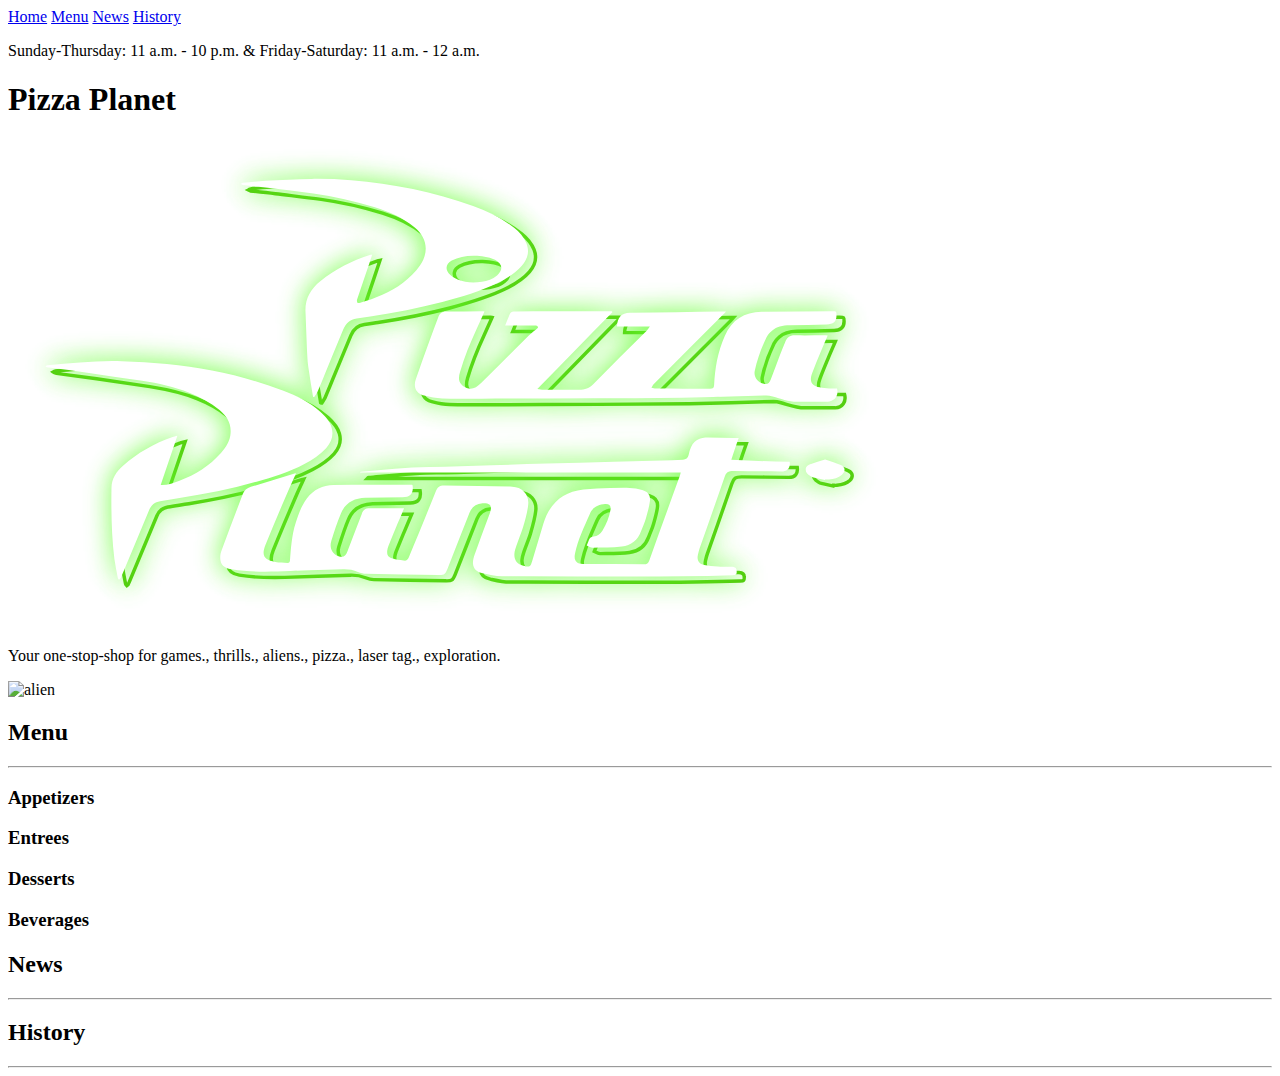
==== index.html @ d745a833 "modify home section's content" ====
<!doctype html>
<html lang="en">
<head>
<meta charset="utf-8">
<meta name="description" content="Pizza Planet is a restaurant featured in the Disney Pixar animated film Toy Story.">
<meta name="keywords" content="Pizza Planet">
<meta name="author" content="Gerrett Rice">
<meta http-equiv="x-ua-compatible" content="ie=edge">
<meta name="viewport" content="width=device-width, initial-scale=1">

<title>Pizza Planet</title>

<!-- Style Sheets -->

<link rel="stylesheet" href="css/simpletextrotator.css"> <!-- For Text Rotator jQuery Plugin -->

<link rel="stylesheet" href="css/vendor/normalize.min.css">
<link rel="stylesheet" href="css/main.css">

<!-- Fonts -->

<link href="https://fonts.googleapis.com/css?family=Orbitron:500,700,900%7Cfamily=Raleway" rel="stylesheet">

</head>
<body>

<!-- Header -->

    <header class="subMenu" >

        <div class="inner">
            <a href="#sTop" class="subNavBtn">Home</a>
            <a href="#menu" class="subNavBtn">Menu</a>
            <a href="#news" class="subNavBtn">News</a>
            <a href="#history" class="subNavBtn">History</a>
        </div>

        <div class="contact_bar">
                <p>Sunday-Thursday: 11 a.m. - 10 p.m. &amp; Friday-Saturday: 11 a.m. - 12 a.m.</p>
        </div>

    </header>

<!-- Home -->

    <div id="landing" class="sTop section">
        <div class="inner">
            <h1 class="hidden">Pizza Planet</h1>
            <div class="title" content="Pizza Planet">
                <svg version="1.1"
                     xmlns="http://www.w3.org/2000/svg" xmlns:xlink="http://www.w3.org/1999/xlink"
                     x="0px" y="0px" width="70%" viewbox="0 0 514 283" style="enable-background:new 0 0 514 283;"
                     xml:space="preserve">
                    <style type="text/css">
                        .st0{fill:none;stroke:#53CC0D;stroke-width:2;stroke-miterlimit:10;}
                        .st1{fill:#FFFFFF;}
                    </style>
                    <defs>
                    </defs>
                    <g>
                        <image style="overflow:visible;opacity:0.75;" width="512" height="280" xlink:href="[data-uri]" transform="matrix(1 0 0 1 2 3)">
                    </image>
                    <g>
                        <g>
                            <path class="st0" d="M424.6,189.1c0.8-2.2,1.4-4.3,2.1-6.3c0.7-2,1.4-4,2.2-6.3c-1,0-1.7,0-2.5,0c-5-0.1-10.1-0.3-15.1-0.3
                                c-4.9,0-9.1,1.3-10.9,7.8c-0.2,0.8-0.4,1.6-0.6,2.4c-0.4,1.8-1.6,2.6-3.3,2.7c-2.1,0.1-4.2,0.3-6.3,0.3
                                c-11.3,0.3-22.7,0.6-34,0.9c-13,0.4-26.1,0.7-39.1,1.1c-10.7,0.3-21.3,0.6-32,0.9c-12,0.4-24,0.9-36,1
                                c-13.3,0.1-26.6,1.6-39.8,2.8c-0.1,0-0.2,0.2-0.5,0.5c62.2,0,124.2,0,186.4,0c-0.2,0.8-0.3,1.4-0.5,1.9
                                c-5.9,16.3-11.9,32.7-17.7,49c-0.7,2-1.6,2.5-3.6,2.4c-11.7-0.1-23.3-0.2-35-0.2c-4,0-5.4-2.2-4.6-6.1c1.7-8.1,5.3-15.5,8.6-23
                                c1.7-4,4.9-5.4,8.8-5.7c2.5-0.2,3.7,1,3.2,3.5c-0.8,4.3-2.4,8.3-4.7,12c-1.2,1.9-2.9,3.2-5.1,3.4c-1.7,0.2-2.4,1-2.9,2.4
                                c-0.3,0.9-0.7,1.7-1.1,2.8c1.2,0.5,2.4,1.3,3.5,1.3c5.6-0.1,11.3,0,16.9-0.7c5.4-0.6,9.3-3.7,11.2-9c0.9-2.5,2.1-4.9,2.8-7.5
                                c0.9-3.2,1.9-6.5,2.3-9.8c0.4-3.6-1-5.6-4.5-6.6c-2.4-0.7-4.9-1.2-7.3-1.2c-6.3-0.1-12.7,0.1-19,0.3c-2.6,0.1-5.2,0.3-7.8,0.6
                                c-12.3,1.4-19.8,8.3-23.3,20c-2.1,7.1-4.2,14.2-6.4,21.3c-1.1,3.8-1.4,4-5.3,3c-3.5-0.8-5.4-3.3-5.1-6.9c0.1-1.5,0.6-3,1.1-4.5
                                c1.2-3.6,2.7-7,3.8-10.6c1.3-4.4,2.6-8.8,3.1-13.4c0.7-5.9-3.4-10.3-9.2-10.5c-13-0.3-26-0.5-39-0.7c-3.4-0.1-4.4,0.7-5.7,3.9
                                c-3.3,8.2-6.6,16.3-9.9,24.5c-1.8,4.5-3.8,9-5.6,13.5c-0.6,1.5-1.6,2-3.1,1.7c-2.1-0.4-4.3-0.6-6.3-1.2c-2.6-0.7-3.3-1.8-3.1-4.5
                                c0.1-0.9,0.4-1.8,0.7-2.7c1.4-3.5,2.8-6.9,4.2-10.3c1.6-3.8,3.2-7.5,4.9-11.6c-0.9,0-1.5,0-2.1,0c-5.8,0-11.7,0-17.5,0
                                c-3,0-4,0.6-5.1,3.5c-2.8,7.2-5.6,14.5-8.3,21.7c-1.1,2.9-2.6,3.5-5.5,2.4c-3.3-1.3-5-4.7-3.8-8.7c1.7-5.4,3.4-10.8,5.6-15.9
                                c2.5-6.1,7.6-8.9,14.1-9.1c7.3-0.2,14.6-0.3,21.8-0.4c4.5-0.1,6.5-2.5,5.7-7.1c-0.4,0-0.7-0.1-1.1-0.1c-14.9,0-29.9-0.1-44.8,0.1
                                c-6.3,0.1-11.6,2.7-15.5,7.8c-3.2,4.3-4.9,9.3-6.5,14.3c-2.3,7.1-2.7,14.5-3.3,21.8c-0.1,1.1-0.5,1.5-1.5,1.4
                                c-2.3-0.2-4.7-0.1-7-0.5c-6.6-1.2-8.2-3.7-5.7-10c4.4-11.1,9.2-22.1,13.9-33.1c1.2-2.8,2.5-5.5,3.9-8.5c-0.5,0.1-0.7,0.2-0.9,0.2
                                c-8.5,2.6-16.9,5.1-25.4,7.7c-2.3,0.7-4,2.2-4.8,4.5c-4.1,10.7-8.2,21.5-12.2,32.3c-0.7,1.8-1,3.9-0.7,5.8
                                c0.5,3.6,3.6,4.8,6.6,5.3c8.7,1.5,17.6,1.5,26.4,1.3c12.7-0.4,25.4-0.9,38.1-1.3c3-0.1,5.9,0.3,8.8,1.5c1.5,0.6,3.2,1.1,4.8,1.1
                                c13.9,0.3,27.9,0.5,41.8,0.7c3.7,0.1,4.1-0.3,5.5-3.8c4.2-10.8,8.5-21.5,12.7-32.3c1.4-3.5,3.7-5.3,7.5-5.6
                                c4.6-0.3,5.8,1.3,4.4,5.6c-0.1,0.2-0.1,0.3-0.2,0.5c-2.9,7.8-5.8,15.5-8.6,23.4c-0.6,1.7-1.2,3.7-1.1,5.5
                                c0.2,3.4,2.7,5.1,5.7,5.7c3.6,0.8,7.3,1.7,11,1.7c44.7-0.2,89.4,0.9,134.2-0.6c2.1-0.1,2.4-0.3,2.3-2.4c0-1.7-0.8-2.4-3-2.5
                                c-2.7-0.1-5.3,0.1-8-0.1c-2.6-0.2-5.3-0.4-7.9-0.9c-3.2-0.7-4.3-2.9-3.6-6c0.3-1.2,0.6-2.5,1-3.7c4.8-13.6,9.6-27.3,14.3-40.9
                                c1.2-3.4,2-4,5.6-4c9.2,0.1,18.3,0.2,27.5,0.3c3.6,0,5.4-2.1,4.9-5.7C447.1,190.3,435.9,189.7,424.6,189.1z"/>
                            <path class="st0" d="M486,147.8c-1.5,0-3.1,0.1-4.6,0c-1.8-0.1-3.7-0.2-5.4-0.6c-4.9-1.1-6.2-3.5-4.4-8.3
                                c1.5-4.1,3.2-8.1,4.9-12.2c1.3-3.2,2.7-6.3,4.1-9.6c-0.9,0-1.5-0.1-2.2-0.1c-5.6,0-11.1,0.2-16.7,0c-3.1-0.1-4.8,1.4-5.9,4.1
                                c-1,2.5-2,4.9-3,7.4c-1.8,4.7-3.5,9.4-5.3,14.1c-0.9,2.3-1.8,2.9-4,2.5c-3.5-0.6-6-3.9-5.3-7.4c1.4-6.8,3.8-13.3,6.8-19.5
                                c0.7-1.4,1.8-2.6,2.9-3.6c2.9-2.8,6.6-3.5,10.5-3.5c7.2-0.1,14.3-0.2,21.5-0.4c4-0.1,5.8-1.7,5.8-5.2c0-2.5,0-2.5-2.6-2.5
                                c-13.7,0.1-27.3,0.1-41,0.3c-10,0.2-17.2,4.7-21.3,14c-4.1,9.1-5.7,18.7-6.2,28.5c-0.1,1.6-0.6,2.2-2.3,2.2
                                c-10.5-0.1-21,0-31.5-0.1c-0.9,0-1.7-0.4-2.6-0.5c0.5-0.7,0.8-1.6,1.4-2.2c13.5-13.5,27-26.9,40.4-40.4c0.4-0.4,0.8-0.9,1.5-1.7
                                c-1.1,0-1.8,0-2.4,0c-8.9,0.1-17.8,0.2-26.7,0.4c-8.9,0.1-17.9,0.2-26.8,0.4c-4.8,0.1-7.2,2.8-7.4,8c6.2,0,12.4,0,19.1,0
                                c-0.8,1.1-1.3,1.9-2,2.6c-10.3,10.2-20.6,20.4-30.8,30.7c-2.4,2.4-5,3.4-8.3,3.4c-6.9,0-13.8,0-20.7,0c-1.1,0-2.2-0.3-3.6-0.5
                                c14.7-15,29.1-29.8,43.6-44.6c-0.1-0.2-0.2-0.3-0.3-0.5c-0.5,0-1.1,0-1.6,0c-11.2,0-22.4,0-33.7,0c-6.9,0-13.9,0.1-20.8,0.1
                                c-1.3,0-2.5,0.1-3.1,1.4c-1,2.2-1.8,4.4-2.8,6.8c0.9,0,1.5,0,2.1,0c5.1,0,10.1,0,15.2,0c1,0,1.8,0.2,1.8,1.2
                                c-1.8,1.6-3.6,2.9-5.2,4.5c-9.2,9.1-18.4,18.3-27.7,27.5c-1.1,1-2.2,2.1-3.5,2.8c-3.7,2-9.1-0.8-9.5-4.8
                                c-0.1-1.4,0.2-2.9,0.6-4.2c2.5-8.7,5.9-17,9.7-25.2c1.5-3.3,3-6.6,4.5-10c-0.5-0.1-0.7-0.1-0.9-0.1c-7.1,0.1-14.2,0.2-21.3,0.2
                                c-2.5,0-3.9,1.2-4.7,3.4c-1.5,4-3,8-4.5,12c-2.9,8-5.8,15.9-8.5,23.9c-1.6,4.8,0.2,8.3,4.9,9.5c3.4,0.9,6.8,1.6,10.3,1.7
                                c7.7,0.3,15.3,0.1,23,0.1c21-0.1,42-0.1,63-0.2c17.8-0.1,35.6-0.1,53.3-0.4c16.4-0.3,32.7-0.9,49.1-1.3c1.2,0,2.5,0.2,3.7,0.6
                                c4.6,1.2,9.1,3.1,14.1,3.1c5.9-0.1,11.9,0,17.8,0C484.8,155.2,487.1,152.1,486,147.8z"/>
                            <path class="st0" d="M176.7,191.6c4.7-2.5,9.1-5.3,12.7-9.3c3-3.4,4.4-7.3,3.1-11.8c-1.1-3.8-3.7-6.6-6.6-9.2
                                c-6.3-5.6-13.6-9.3-21.4-12.2c-21.8-8.3-44.4-13.5-67.7-15.6c-8.7-0.8-17.4-1.3-26.1-1.6c-14.5-0.5-28.9,1.1-43.3,2.3
                                c-0.4,0-0.8,0.4-1.2,0.6c0.7,0.6,1.3,0.7,1.9,0.8c7.8,1,15.6,2,23.4,3.1c10.3,1.5,20.6,3,30.9,4.6c9.4,1.5,18.6,3.4,27.4,7
                                c6.3,2.5,12.3,5.6,17.6,10c4.1,3.5,6.8,7.7,6.4,13.3c-0.3,4.6-2.6,8.3-5.6,11.6c-6.6,7.4-14.8,12.7-24.1,16.1
                                c-3.4,1.3-6.9,2.7-10.9,2.5c3.2-9.5,6.4-18.8,9.7-28.6c-1.2,0.3-2,0.5-2.8,0.8c-10.6,3.7-20.3,9.2-28.8,16.6
                                c-3.8,3.3-6.6,7.5-6.7,12.8c-0.2,13.8,0,27.6,1.7,41.4c0.5,3.7,1.3,7.4,2,11.1c0.1,0.4,0.4,0.7,0.7,1c0.3-0.3,0.6-0.5,0.9-0.9
                                c0.2-0.3,0.3-0.6,0.4-0.9c5.4-12.9,10.8-25.8,16.2-38.8c1.2-2.9,3.3-4.6,6.4-5.1c4.1-0.6,8.1-1.3,12.1-1.9
                                c14.8-2.3,29.5-5.3,43.9-9.4C158.3,199.2,167.8,196.3,176.7,191.6z"/>
                            <path class="st0" d="M155.4,31.2c8.8,1.1,17.7,2.1,26.5,3.3c12.1,1.7,24,4.4,35.7,8c8.3,2.6,16.2,6,23,11.6
                                c7.4,6.1,8.6,14.2,3.3,22.1c-2.7,4.1-6.3,7.3-10.1,10.3c-7.4,5.6-15.9,8.9-24.7,11.5c-0.5,0.1-1.5,0.2-1.6,0
                                c-0.3-0.5-0.4-1.3-0.2-1.9c1.7-5.2,3.5-10.3,5.2-15.4c1.2-3.5,2.4-7.1,3.6-10.8c-0.5,0.1-0.7,0.1-1,0.2
                                c-10.7,3.4-20.5,8.4-29.3,15.4c-5.6,4.5-8.9,10.2-8.6,17.7c0.3,6.9,0.5,13.8,0.8,20.6c0.2,3.8,0.3,7.6,0.8,11.3
                                c0.8,5.9,1.9,11.7,2.8,17.5c0.2,0.1,0.4,0.2,0.7,0.2c0.6-1,1.4-2,1.9-3.1c1.5-3.5,3-7,4.4-10.6c3.5-8.5,7.1-17.1,10.6-25.6
                                c1.5-3.6,3.9-5.8,7.8-6.3c2.6-0.3,5.2-0.8,7.9-1.2c14.1-2.1,28-4.8,41.8-8.4c11.1-3,22.2-6.1,32.6-11.3c5-2.5,9.9-5.4,13.6-9.7
                                c3.3-3.8,4.6-8,2.7-12.9c-1.5-3.8-4.1-6.7-7.2-9.2c-7.2-5.7-15.3-9.7-23.8-12.7c-22.9-8.2-46.6-12.9-70.8-14.9
                                c-7.6-0.6-15.3-0.9-23-0.8c-9,0.1-18,0.6-26.9,1.1c-4.4,0.2-8.7,0.8-13.1,1.2c-0.4,0-0.7,0.4-1.1,0.6c0.4,0.2,0.7,0.5,1.1,0.6
                                C145.7,30.1,150.5,30.6,155.4,31.2z M262.2,73.4c4-2.1,8.2-2.9,13.4-2.8c3.5,0.2,7.7,0.4,11.7,2.4c4.4,2.2,4.9,5.8,1.2,9.1
                                c-2.5,2.2-5.6,3.1-8.8,3.6c-4.8,0.8-9.5,0.6-14.1-1.3c-1.9-0.8-3.8-2-5.1-3.5C258.3,78.2,259.1,75.1,262.2,73.4z"/>
                            <path class="st0" d="M488.3,192.2c-2.8-1.2-5.7-2.1-8.6-3.1c-0.3-0.1-0.7-0.1-1,0c-2.6,0.8-5.2,1.6-7.7,2.5
                                c-1.5,0.5-3,1.3-3.1,3.1c-0.1,1.8,1.2,3,2.7,3.9c0.6,0.4,1.3,0.8,1.9,0.9c2.2,0.5,4.4,0.9,6.6,1.4c0-0.1,0-0.2,0.1-0.3
                                c0.8,0,1.6,0.1,2.3,0c2.7-0.3,5.4-0.9,7.5-2.8C491.1,195.8,490.9,193.4,488.3,192.2z"/>
                        </g>
                    </g>
                </g>
                <g>

                        <image style="overflow:visible;opacity:0.75;" width="509" height="278" xlink:href="[data-uri]">
                    </image>
                    <g>
                        <g>
                            <path class="st1" d="M420.2,185.7c0.8-2.2,1.4-4.3,2.1-6.3c0.7-2,1.4-4,2.2-6.3c-1,0-1.7,0-2.5,0c-5-0.1-10.1-0.3-15.1-0.3
                                c-4.9,0-9.1,1.3-10.9,7.8c-0.2,0.8-0.4,1.6-0.6,2.4c-0.4,1.8-1.6,2.6-3.3,2.7c-2.1,0.1-4.2,0.3-6.3,0.3
                                c-11.3,0.3-22.7,0.6-34,0.9c-13,0.4-26.1,0.7-39.1,1.1c-10.7,0.3-21.3,0.6-32,0.9c-12,0.4-24,0.9-36,1
                                c-13.3,0.1-26.6,1.6-39.8,2.8c-0.1,0-0.2,0.2-0.5,0.5c62.2,0,124.2,0,186.4,0c-0.2,0.8-0.3,1.4-0.5,1.9
                                c-5.9,16.3-11.9,32.7-17.7,49c-0.7,2-1.6,2.5-3.6,2.4c-11.7-0.1-23.3-0.2-35-0.2c-4,0-5.4-2.2-4.6-6.1c1.7-8.1,5.3-15.5,8.6-23
                                c1.7-4,4.9-5.4,8.8-5.7c2.5-0.2,3.7,1,3.2,3.5c-0.8,4.3-2.4,8.3-4.7,12c-1.2,1.9-2.9,3.2-5.1,3.4c-1.7,0.2-2.4,1-2.9,2.4
                                c-0.3,0.9-0.7,1.7-1.1,2.8c1.2,0.5,2.4,1.3,3.5,1.3c5.6-0.1,11.3,0,16.9-0.7c5.4-0.6,9.3-3.7,11.2-9c0.9-2.5,2.1-4.9,2.8-7.5
                                c0.9-3.2,1.9-6.5,2.3-9.8c0.4-3.6-1-5.6-4.5-6.6c-2.4-0.7-4.9-1.2-7.3-1.2c-6.3-0.1-12.7,0.1-19,0.3c-2.6,0.1-5.2,0.3-7.8,0.6
                                c-12.3,1.4-19.8,8.3-23.3,20c-2.1,7.1-4.2,14.2-6.4,21.3c-1.1,3.8-1.4,4-5.3,3c-3.5-0.8-5.4-3.3-5.1-6.9c0.1-1.5,0.6-3,1.1-4.5
                                c1.2-3.6,2.7-7,3.8-10.6c1.3-4.4,2.6-8.8,3.1-13.4c0.7-5.9-3.4-10.3-9.2-10.5c-13-0.3-26-0.5-39-0.7c-3.4-0.1-4.4,0.7-5.7,3.9
                                c-3.3,8.2-6.6,16.3-9.9,24.5c-1.8,4.5-3.8,9-5.6,13.5c-0.6,1.5-1.6,2-3.1,1.7c-2.1-0.4-4.3-0.6-6.3-1.2c-2.6-0.7-3.3-1.8-3.1-4.5
                                c0.1-0.9,0.4-1.8,0.7-2.7c1.4-3.5,2.8-6.9,4.2-10.3c1.6-3.8,3.2-7.5,4.9-11.6c-0.9,0-1.5,0-2.1,0c-5.8,0-11.7,0-17.5,0
                                c-3,0-4,0.6-5.1,3.5c-2.8,7.2-5.6,14.5-8.3,21.7c-1.1,2.9-2.6,3.5-5.5,2.4c-3.3-1.3-5-4.7-3.8-8.7c1.7-5.4,3.4-10.8,5.6-15.9
                                c2.5-6.1,7.6-8.9,14.1-9.1c7.3-0.2,14.6-0.3,21.8-0.4c4.5-0.1,6.5-2.5,5.7-7.1c-0.4,0-0.7-0.1-1.1-0.1c-14.9,0-29.9-0.1-44.8,0.1
                                c-6.3,0.1-11.6,2.7-15.5,7.8c-3.2,4.3-4.9,9.3-6.5,14.3c-2.3,7.1-2.7,14.5-3.3,21.8c-0.1,1.1-0.5,1.5-1.5,1.4
                                c-2.3-0.2-4.7-0.1-7-0.5c-6.6-1.2-8.2-3.7-5.7-10c4.4-11.1,9.2-22.1,13.9-33.1c1.2-2.8,2.5-5.5,3.9-8.5c-0.5,0.1-0.7,0.2-0.9,0.2
                                c-8.5,2.6-16.9,5.1-25.4,7.7c-2.3,0.7-4,2.2-4.8,4.5c-4.1,10.7-8.2,21.5-12.2,32.3c-0.7,1.8-1,3.9-0.7,5.8
                                c0.5,3.6,3.6,4.8,6.6,5.3c8.7,1.5,17.6,1.5,26.4,1.3c12.7-0.4,25.4-0.9,38.1-1.3c3-0.1,5.9,0.3,8.8,1.5c1.5,0.6,3.2,1.1,4.8,1.1
                                c13.9,0.3,27.9,0.5,41.8,0.7c3.7,0.1,4.1-0.3,5.5-3.8c4.2-10.8,8.5-21.5,12.7-32.3c1.4-3.5,3.7-5.3,7.5-5.6
                                c4.6-0.3,5.8,1.3,4.4,5.6c-0.1,0.2-0.1,0.3-0.2,0.5c-2.9,7.8-5.8,15.5-8.6,23.4c-0.6,1.7-1.2,3.7-1.1,5.5
                                c0.2,3.4,2.7,5.1,5.7,5.7c3.6,0.8,7.3,1.7,11,1.7c44.7-0.2,89.4,0.9,134.2-0.6c2.1-0.1,2.4-0.3,2.3-2.4c0-1.7-0.8-2.4-3-2.5
                                c-2.7-0.1-5.3,0.1-8-0.1c-2.6-0.2-5.3-0.4-7.9-0.9c-3.2-0.7-4.3-2.9-3.6-6c0.3-1.2,0.6-2.5,1-3.7c4.8-13.6,9.6-27.3,14.3-40.9
                                c1.2-3.4,2-4,5.6-4c9.2,0.1,18.3,0.2,27.5,0.3c3.6,0,5.4-2.1,4.9-5.7C442.6,186.8,431.5,186.3,420.2,185.7z"/>
                            <path class="st1" d="M481.6,144.3c-1.5,0-3.1,0.1-4.6,0c-1.8-0.1-3.7-0.2-5.4-0.6c-4.9-1.1-6.2-3.5-4.4-8.3
                                c1.5-4.1,3.2-8.1,4.9-12.2c1.3-3.2,2.7-6.3,4.1-9.6c-0.9,0-1.5-0.1-2.2-0.1c-5.6,0-11.1,0.2-16.7,0c-3.1-0.1-4.8,1.4-5.9,4.1
                                c-1,2.5-2,4.9-3,7.4c-1.8,4.7-3.5,9.4-5.3,14.1c-0.9,2.3-1.8,2.9-4,2.5c-3.5-0.6-6-3.9-5.3-7.4c1.4-6.8,3.8-13.3,6.8-19.5
                                c0.7-1.4,1.8-2.6,2.9-3.6c2.9-2.8,6.6-3.5,10.5-3.5c7.2-0.1,14.3-0.2,21.5-0.4c4-0.1,5.8-1.7,5.8-5.2c0-2.5,0-2.5-2.6-2.5
                                c-13.7,0.1-27.3,0.1-41,0.3c-10,0.2-17.2,4.7-21.3,14c-4.1,9.1-5.7,18.7-6.2,28.5c-0.1,1.6-0.6,2.2-2.3,2.2
                                c-10.5-0.1-21,0-31.5-0.1c-0.9,0-1.7-0.4-2.6-0.5c0.5-0.7,0.8-1.6,1.4-2.2c13.5-13.5,27-26.9,40.4-40.4c0.4-0.4,0.8-0.9,1.5-1.7
                                c-1.1,0-1.8,0-2.4,0c-8.9,0.1-17.8,0.2-26.7,0.4c-8.9,0.1-17.9,0.2-26.8,0.4c-4.8,0.1-7.2,2.8-7.4,8c6.2,0,12.4,0,19.1,0
                                c-0.8,1.1-1.3,1.9-2,2.6c-10.3,10.2-20.6,20.4-30.8,30.7c-2.4,2.4-5,3.4-8.3,3.4c-6.9,0-13.8,0-20.7,0c-1.1,0-2.2-0.3-3.6-0.5
                                c14.7-15,29.1-29.8,43.6-44.6c-0.1-0.2-0.2-0.3-0.3-0.5c-0.5,0-1.1,0-1.6,0c-11.2,0-22.4,0-33.7,0c-6.9,0-13.9,0.1-20.8,0.1
                                c-1.3,0-2.5,0.1-3.1,1.4c-1,2.2-1.8,4.4-2.8,6.8c0.9,0,1.5,0,2.1,0c5.1,0,10.1,0,15.2,0c1,0,1.8,0.2,1.8,1.2
                                c-1.8,1.6-3.6,2.9-5.2,4.5c-9.2,9.1-18.4,18.3-27.7,27.5c-1.1,1-2.2,2.1-3.5,2.8c-3.7,2-9.1-0.8-9.5-4.8
                                c-0.1-1.4,0.2-2.9,0.6-4.2c2.5-8.7,5.9-17,9.7-25.2c1.5-3.3,3-6.6,4.5-10c-0.5-0.1-0.7-0.1-0.9-0.1c-7.1,0.1-14.2,0.2-21.3,0.2
                                c-2.5,0-3.9,1.2-4.7,3.4c-1.5,4-3,8-4.5,12c-2.9,8-5.8,15.9-8.5,23.9c-1.6,4.8,0.2,8.3,4.9,9.5c3.4,0.9,6.8,1.6,10.3,1.7
                                c7.7,0.3,15.3,0.1,23,0.1c21-0.1,42-0.1,63-0.2c17.8-0.1,35.6-0.1,53.3-0.4c16.4-0.3,32.7-0.9,49.1-1.3c1.2,0,2.5,0.2,3.7,0.6
                                c4.6,1.2,9.1,3.1,14.1,3.1c5.9-0.1,11.9,0,17.8,0C480.3,151.8,482.7,148.6,481.6,144.3z"/>
                            <path class="st1" d="M172.2,188.2c4.7-2.5,9.1-5.3,12.7-9.3c3-3.4,4.4-7.3,3.1-11.8c-1.1-3.8-3.7-6.6-6.6-9.2
                                c-6.3-5.6-13.6-9.3-21.4-12.2c-21.8-8.3-44.4-13.5-67.7-15.6c-8.7-0.8-17.4-1.3-26.1-1.6c-14.5-0.5-28.9,1.1-43.3,2.3
                                c-0.4,0-0.8,0.4-1.2,0.6c0.7,0.6,1.3,0.7,1.9,0.8c7.8,1,15.6,2,23.4,3.1c10.3,1.5,20.6,3,30.9,4.6c9.4,1.5,18.6,3.4,27.4,7
                                c6.3,2.5,12.3,5.6,17.6,10c4.1,3.5,6.8,7.7,6.4,13.3c-0.3,4.6-2.6,8.3-5.6,11.6c-6.6,7.4-14.8,12.7-24.1,16.1
                                c-3.4,1.3-6.9,2.7-10.9,2.5c3.2-9.5,6.4-18.8,9.7-28.6c-1.2,0.3-2,0.5-2.8,0.8c-10.6,3.7-20.3,9.2-28.8,16.6
                                c-3.8,3.3-6.6,7.5-6.7,12.8c-0.2,13.8,0,27.6,1.7,41.4c0.5,3.7,1.3,7.4,2,11.1c0.1,0.4,0.4,0.7,0.7,1c0.3-0.3,0.6-0.5,0.9-0.9
                                c0.2-0.3,0.3-0.6,0.4-0.9c5.4-12.9,10.8-25.8,16.2-38.8c1.2-2.9,3.3-4.6,6.4-5.1c4.1-0.6,8.1-1.3,12.1-1.9
                                c14.8-2.3,29.5-5.3,43.9-9.4C153.8,195.8,163.4,192.9,172.2,188.2z"/>
                            <path class="st1" d="M150.9,27.8c8.8,1.1,17.7,2.1,26.5,3.3c12.1,1.7,24,4.4,35.7,8c8.3,2.6,16.2,6,23,11.6
                                c7.4,6.1,8.6,14.2,3.3,22.1c-2.7,4.1-6.3,7.3-10.1,10.3c-7.4,5.6-15.9,8.9-24.7,11.5c-0.5,0.1-1.5,0.2-1.6,0
                                c-0.3-0.5-0.4-1.3-0.2-1.9c1.7-5.2,3.5-10.3,5.2-15.4c1.2-3.5,2.4-7.1,3.6-10.8c-0.5,0.1-0.7,0.1-1,0.2
                                C200,70,190.2,75.1,181.4,82c-5.6,4.5-8.9,10.2-8.6,17.7c0.3,6.9,0.5,13.8,0.8,20.6c0.2,3.8,0.3,7.6,0.8,11.3
                                c0.8,5.9,1.9,11.7,2.8,17.5c0.2,0.1,0.4,0.2,0.7,0.2c0.6-1,1.4-2,1.9-3.1c1.5-3.5,3-7,4.4-10.6c3.5-8.5,7.1-17.1,10.6-25.6
                                c1.5-3.6,3.9-5.8,7.8-6.3c2.6-0.3,5.2-0.8,7.9-1.2c14.1-2.1,28-4.8,41.8-8.4c11.1-3,22.2-6.1,32.6-11.3c5-2.5,9.9-5.4,13.6-9.7
                                c3.3-3.8,4.6-8,2.7-12.9c-1.5-3.8-4.1-6.7-7.2-9.2c-7.2-5.7-15.3-9.7-23.8-12.7c-22.9-8.2-46.6-12.9-70.8-14.9
                                c-7.6-0.6-15.3-0.9-23-0.8c-9,0.1-18,0.6-26.9,1.1c-4.4,0.2-8.7,0.8-13.1,1.2c-0.4,0-0.7,0.4-1.1,0.6c0.4,0.2,0.7,0.5,1.1,0.6
                                C141.3,26.7,146.1,27.2,150.9,27.8z M257.8,70c4-2.1,8.2-2.9,13.4-2.8c3.5,0.2,7.7,0.4,11.7,2.4c4.4,2.2,4.9,5.8,1.2,9.1
                                c-2.5,2.2-5.6,3.1-8.8,3.6c-4.8,0.8-9.5,0.6-14.1-1.3c-1.9-0.8-3.8-2-5.1-3.5C253.8,74.8,254.6,71.6,257.8,70z"/>
                            <path class="st1" d="M483.8,188.8c-2.8-1.2-5.7-2.1-8.6-3.1c-0.3-0.1-0.7-0.1-1,0c-2.6,0.8-5.2,1.6-7.7,2.5
                                c-1.5,0.5-3,1.3-3.1,3.1c-0.1,1.8,1.2,3,2.7,3.9c0.6,0.4,1.3,0.8,1.9,0.9c2.2,0.5,4.4,0.9,6.6,1.4c0-0.1,0-0.2,0.1-0.3
                                c0.8,0,1.6,0.1,2.3,0c2.7-0.3,5.4-0.9,7.5-2.8C486.7,192.4,486.5,190,483.8,188.8z"/>
                        </g>
                    </g>
                </g>
            </svg>
        </div>
            <p class="demo3 subtitle">Your one-stop-shop for <span class="rotate">games., thrills., aliens., pizza., laser tag., exploration.</span></p>
        </div>

        <img id="alien1" src="img/alien1.png" alt="alien">
    </div>

<!-- Menu -->

<div class="section menu">
    <div class="inner">

        <h2 class="section_heading">Menu</h2>

        <hr>

        <div>

            <div class="flex-container">

                <h3 class="menu_heading">Appetizers</h3>

            </div>

        <div>

            <div class="flex-container">

                <h3 class="menu_heading">Entrees</h3>

            </div>

        </div>

        <div>

            <div class="flex-container">

                <h3 class="menu_heading">Desserts</h3>

            </div>

        </div>

        <div>

            <div class="flex-container">

                <h3 class="menu_heading">Beverages</h3>

            </div>

        </div>

    </div>
</div>

<!-- News & Events -->

<div class="section news">

    <h2 class="section_heading">News</h2>

    <hr>

    <div class="inner flex-container">

    </div>

</div>

<!-- History -->

<div class="section history">

    <h2 class="section_heading">History</h2>

    <hr>

    <div class="inner flex-container">

    </div>

</div>

<!-- Footer -->

<footer>
    <div class="footer_container">

    </div>
</footer>


<!-- jQuery -->
<script src="js/jquery-3.2.0.min.js"></script>

<!-- jQuery Plugins -->
<script src="js/jquery.smint.js"></script>
<script src="js/jquery.simple-text-rotator.js"></script>

<!-- Main.js -->
<script src="js/main.js"></script>

</body>
</html>
---- css/simpletextrotator.css ----
.rotating {
  display: inline-block;
  -webkit-transform-style: preserve-3d;
  -moz-transform-style: preserve-3d;
  -ms-transform-style: preserve-3d;
  -o-transform-style: preserve-3d;
  transform-style: preserve-3d;
  -webkit-transform: rotateX(0) rotateY(0) rotateZ(0);
  -moz-transform: rotateX(0) rotateY(0) rotateZ(0);
  -ms-transform: rotateX(0) rotateY(0) rotateZ(0);
  -o-transform: rotateX(0) rotateY(0) rotateZ(0);
  transform: rotateX(0) rotateY(0) rotateZ(0);
  -webkit-transition: 0.5s;
  -moz-transition: 0.5s;
  -ms-transition: 0.5s;
  -o-transition: 0.5s;
  transition: 0.5s;
  -webkit-transform-origin-x: 50%;
}

.rotating.flip {
  position: relative;
}

.rotating .front, .rotating .back {
  left: 0;
  top: 0;
  -webkit-backface-visibility: hidden;
  -moz-backface-visibility: hidden;
  -ms-backface-visibility: hidden;
  -o-backface-visibility: hidden;
  backface-visibility: hidden;
}

.rotating .front {
  position: absolute;
  display: inline-block;
  -webkit-transform: translate3d(0,0,1px);
  -moz-transform: translate3d(0,0,1px);
  -ms-transform: translate3d(0,0,1px);
  -o-transform: translate3d(0,0,1px);
  transform: translate3d(0,0,1px);
}

.rotating.flip .front {
  z-index: 1;
}

.rotating .back {
  display: block;
  opacity: 0;
}

.rotating.spin {
  -webkit-transform: rotate(360deg) scale(0);
  -moz-transform: rotate(360deg) scale(0);
  -ms-transform: rotate(360deg) scale(0);
  -o-transform: rotate(360deg) scale(0);
  transform: rotate(360deg) scale(0);
}



.rotating.flip .back {
  z-index: 2;
  display: block;
  opacity: 1;

  -webkit-transform: rotateY(180deg) translate3d(0,0,0);
  -moz-transform: rotateY(180deg) translate3d(0,0,0);
  -ms-transform: rotateY(180deg) translate3d(0,0,0);
  -o-transform: rotateY(180deg) translate3d(0,0,0);
  transform: rotateY(180deg) translate3d(0,0,0);
}

.rotating.flip.up .back {
  -webkit-transform: rotateX(180deg) translate3d(0,0,0);
  -moz-transform: rotateX(180deg) translate3d(0,0,0);
  -ms-transform: rotateX(180deg) translate3d(0,0,0);
  -o-transform: rotateX(180deg) translate3d(0,0,0);
  transform: rotateX(180deg) translate3d(0,0,0);
}

.rotating.flip.cube .front {
  -webkit-transform: translate3d(0,0,100px) scale(0.9,0.9);
  -moz-transform: translate3d(0,0,100px) scale(0.85,0.85);
  -ms-transform: translate3d(0,0,100px) scale(0.85,0.85);
  -o-transform: translate3d(0,0,100px) scale(0.85,0.85);
  transform: translate3d(0,0,100px) scale(0.85,0.85);
}

.rotating.flip.cube .back {
  -webkit-transform: rotateY(180deg) translate3d(0,0,100px) scale(0.9,0.9);
  -moz-transform: rotateY(180deg) translate3d(0,0,100px) scale(0.85,0.85);
  -ms-transform: rotateY(180deg) translate3d(0,0,100px) scale(0.85,0.85);
  -o-transform: rotateY(180deg) translate3d(0,0,100px) scale(0.85,0.85);
  transform: rotateY(180deg) translate3d(0,0,100px) scale(0.85,0.85);
}

.rotating.flip.cube.up .back {
  -webkit-transform: rotateX(180deg) translate3d(0,0,100px) scale(0.9,0.9);
  -moz-transform: rotateX(180deg) translate3d(0,0,100px) scale(0.85,0.85);
  -ms-transform: rotateX(180deg) translate3d(0,0,100px) scale(0.85,0.85);
  -o-transform: rotateX(180deg) translate3d(0,0,100px) scale(0.85,0.85);
  transform: rotateX(180deg) translate3d(0,0,100px) scale(0.85,0.85);
}
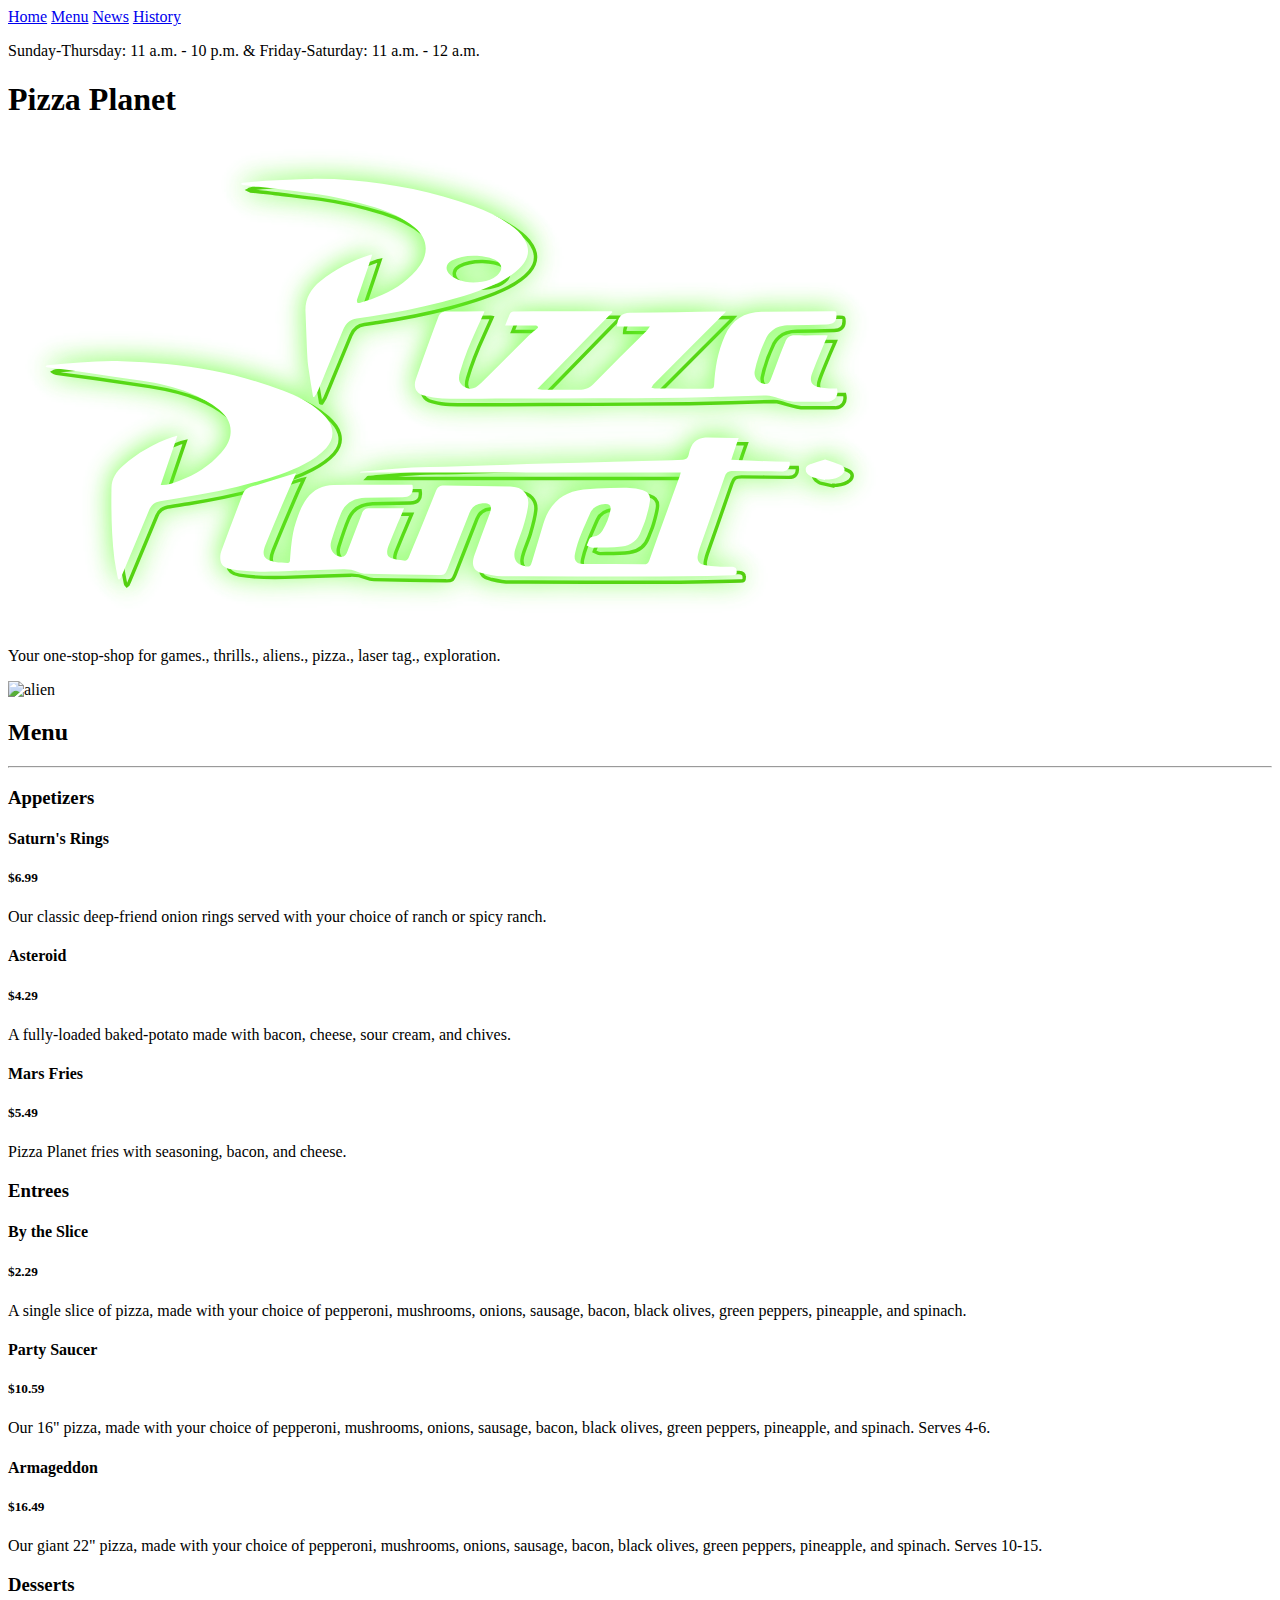
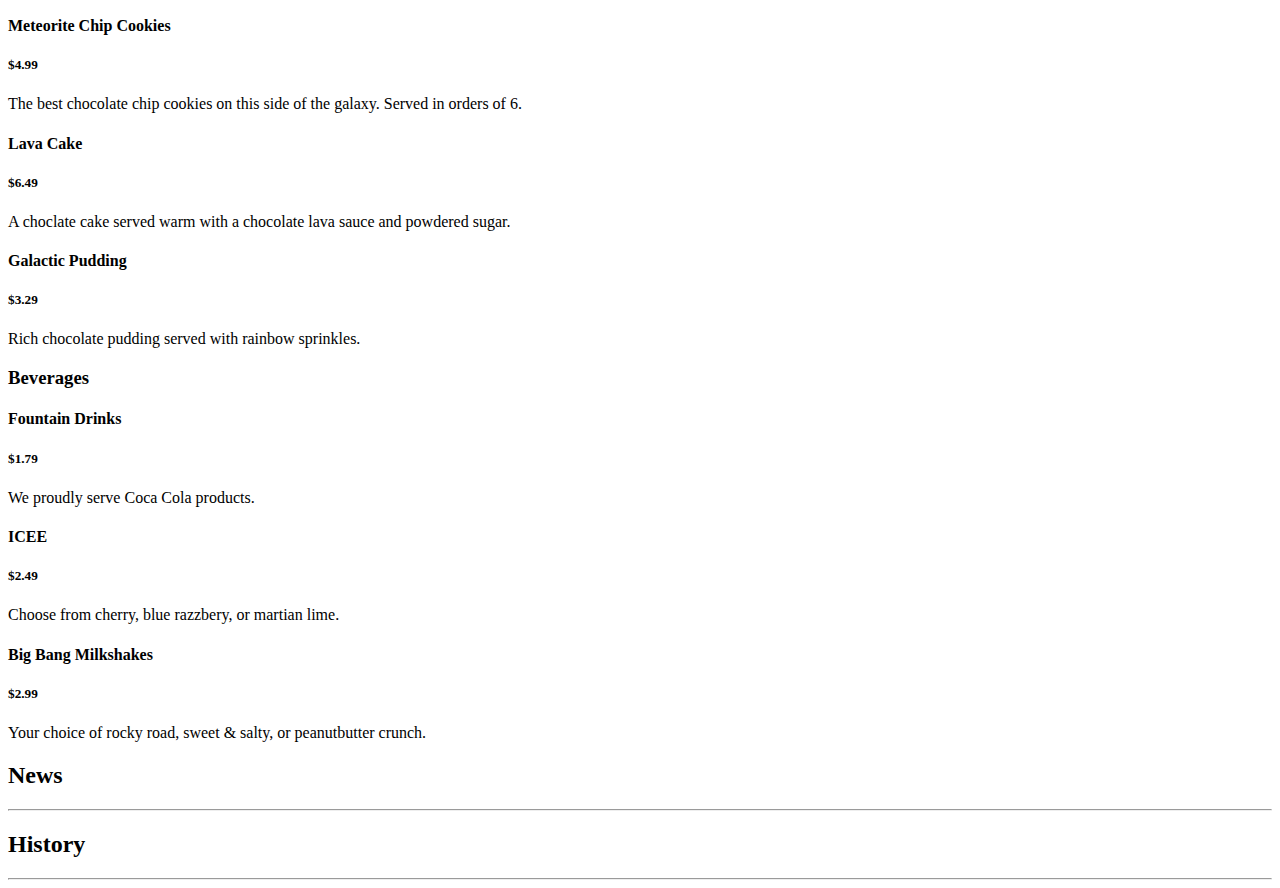
==== commit b0b6acf4: "solidify menu items, prices, and descriptions" ====
--- a/index.html
+++ b/index.html
@@ -3675,53 +3675,128 @@
 
 <!-- Menu -->
 
-<div class="section menu">
-    <div class="inner">
-
-        <h2 class="section_heading">Menu</h2>
-
-        <hr>
-
-        <div>
-
-            <div class="flex-container">
-
-                <h3 class="menu_heading">Appetizers</h3>
+    <div class="section menu">
+        <div class="inner">
+
+            <h2 class="section_heading">Menu</h2>
+
+            <hr>
+
+                <div class="flex-container">
+
+                    <h3 class="menu_heading">Appetizers</h3>
+
+
+
+                    <div class="typography">
+
+                        <h4 class="favorite">Saturn's Rings</h4>
+                        <h5>$6.99</h5>
+                        <p>Our classic deep-friend onion rings served with your choice of ranch or spicy ranch.</p>
+                    </div>
+                    <div class="typography">
+                        <h4>Asteroid</h4>
+                        <h5>$4.29</h5>
+                        <p>A fully-loaded baked-potato made with bacon, cheese, sour cream, and chives.</p>
+                    </div>
+                    <div class="typography">
+                        <h4>Mars Fries</h4>
+                        <h5>$5.49</h5>
+                        <p>Pizza Planet fries with seasoning, bacon, and cheese.</p>
+                    </div>
+
+                </div>
+
+
+            <div>
+
+                <div class="flex-container">
+
+                    <h3 class="menu_heading">Entrees</h3>
+
+
+
+                    <div class="typography">
+
+                        <h4>By the Slice</h4>
+                        <h5>$2.29</h5>
+                        <p>A single slice of pizza, made with your choice of pepperoni, mushrooms, onions, sausage, bacon, black olives, green peppers, pineapple, and spinach.</p>
+                    </div>
+                    <div class="typography">
+                        <h4>Party Saucer</h4>
+                        <h5>$10.59</h5>
+                        <p>Our 16" pizza, made with your choice of pepperoni, mushrooms, onions, sausage, bacon, black olives, green peppers, pineapple, and spinach. Serves 4-6.</p>
+                    </div>
+                    <div class="typography">
+                        <h4 class="favorite">Armageddon</h4>
+                        <h5>$16.49</h5>
+                        <p>Our giant 22" pizza, made with your choice of pepperoni, mushrooms, onions, sausage, bacon, black olives, green peppers, pineapple, and spinach. Serves 10-15.</p>
+                    </div>
+
+                </div>
 
             </div>
 
-        <div>
-
-            <div class="flex-container">
-
-                <h3 class="menu_heading">Entrees</h3>
+            <div>
+
+                <div class="flex-container">
+
+                    <h3 class="menu_heading">Desserts</h3>
+
+
+
+                    <div class="typography">
+
+                        <h4>Meteorite Chip Cookies</h4>
+                        <h5>$4.99</h5>
+                        <p>The best chocolate chip cookies on this side of the galaxy. Served in orders of 6.</p>
+                    </div>
+                    <div class="typography">
+                        <h4 class="favorite">Lava Cake</h4>
+                        <h5>$6.49</h5>
+                        <p>A choclate cake served warm with a chocolate lava sauce and powdered sugar.</p>
+                    </div>
+                    <div class="typography">
+                        <h4 class="favorite">Galactic Pudding</h4>
+                        <h5>$3.29</h5>
+                        <p>Rich chocolate pudding served with rainbow sprinkles.</p>
+                    </div>
+
+                </div>
 
             </div>
 
+            <div>
+
+                <div class="flex-container">
+
+                    <h3 class="menu_heading">Beverages</h3>
+
+
+
+                    <div class="typography">
+
+                        <h4>Fountain Drinks</h4>
+                        <h5>$1.79</h5>
+                        <p>We proudly serve Coca Cola products.</p>
+                    </div>
+                    <div class="typography">
+                        <h4 class="favorite">ICEE</h4>
+                        <h5>$2.49</h5>
+                        <p>Choose from cherry, blue razzbery, or martian lime.</p>
+                    </div>
+                    <div class="typography">
+                        <h4>Big Bang Milkshakes</h4>
+                        <h5>$2.99</h5>
+                        <p>Your choice of rocky road, sweet &amp; salty, or peanutbutter crunch.</p>
+                    </div>
+
+                </div>
+
+            </div>
+
         </div>
-
-        <div>
-
-            <div class="flex-container">
-
-                <h3 class="menu_heading">Desserts</h3>
-
-            </div>
-
-        </div>
-
-        <div>
-
-            <div class="flex-container">
-
-                <h3 class="menu_heading">Beverages</h3>
-
-            </div>
-
-        </div>
-
     </div>
-</div>
 
 <!-- News & Events -->
 
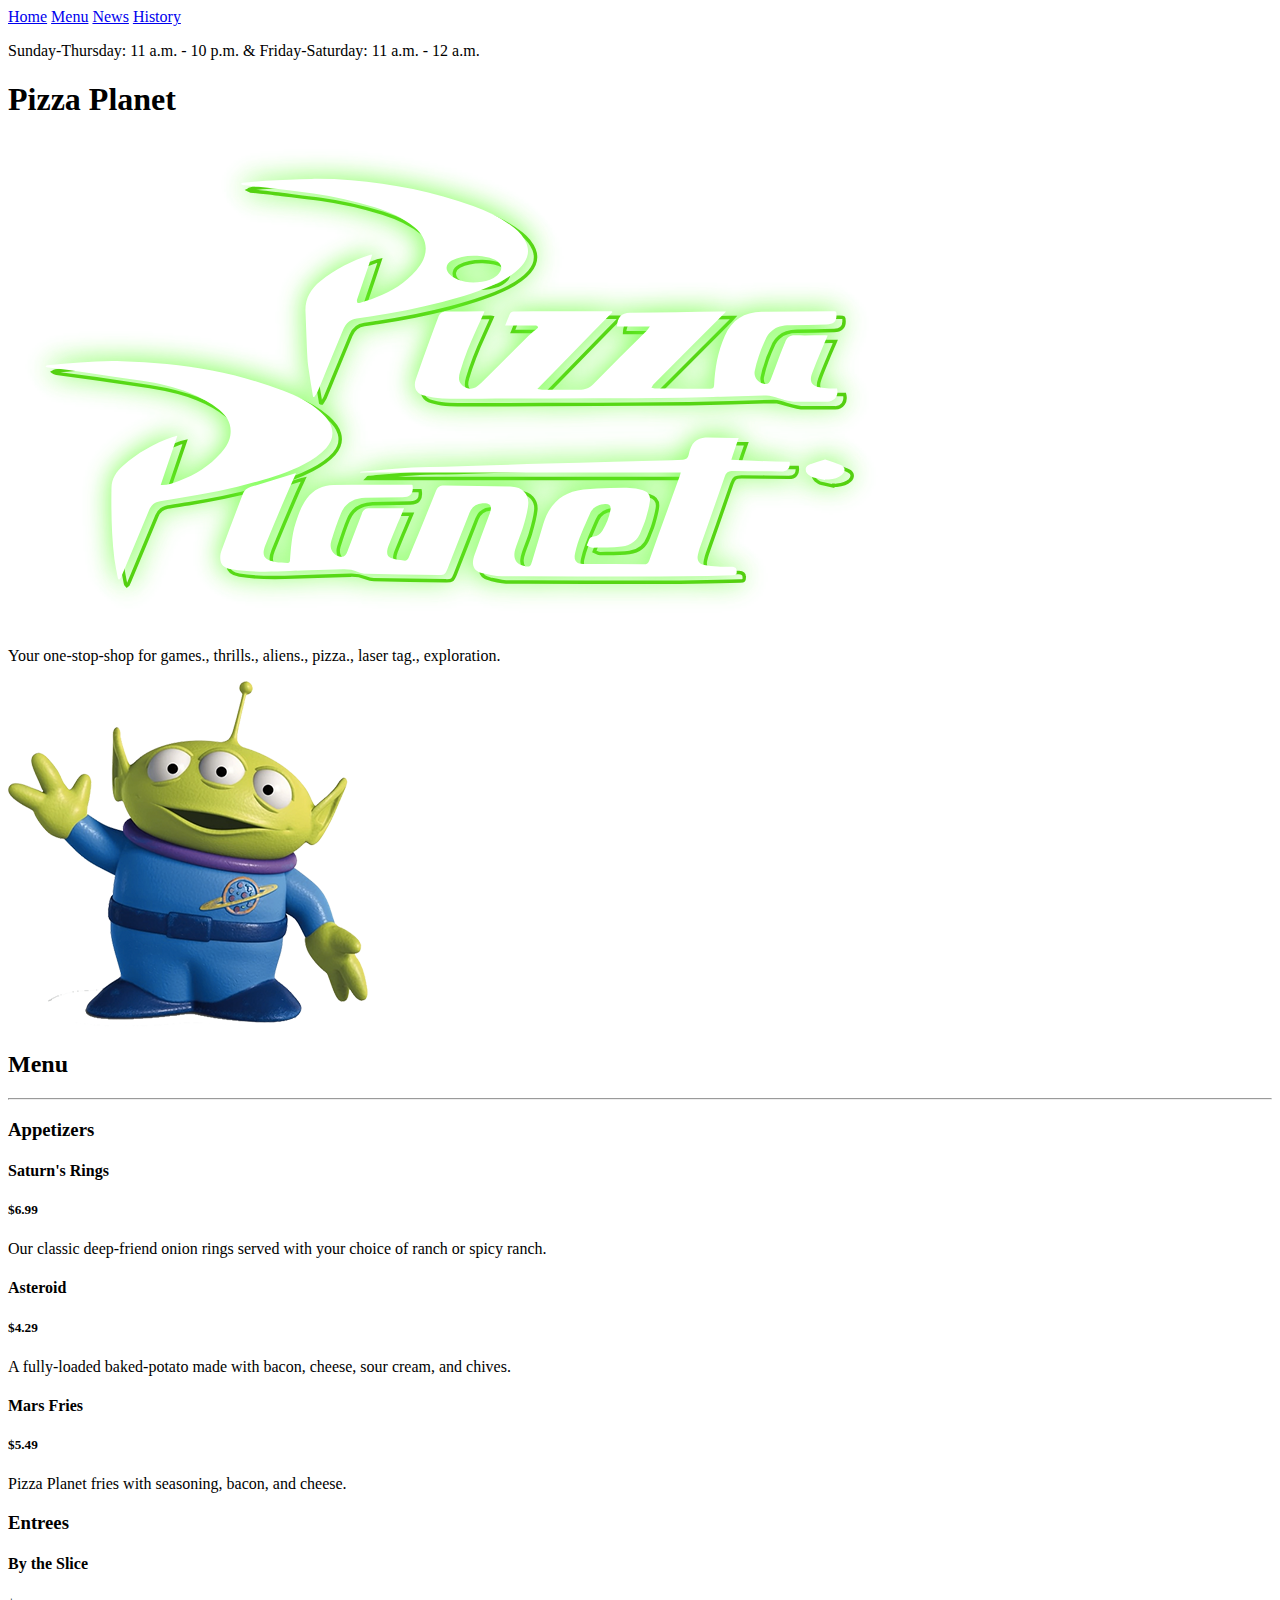
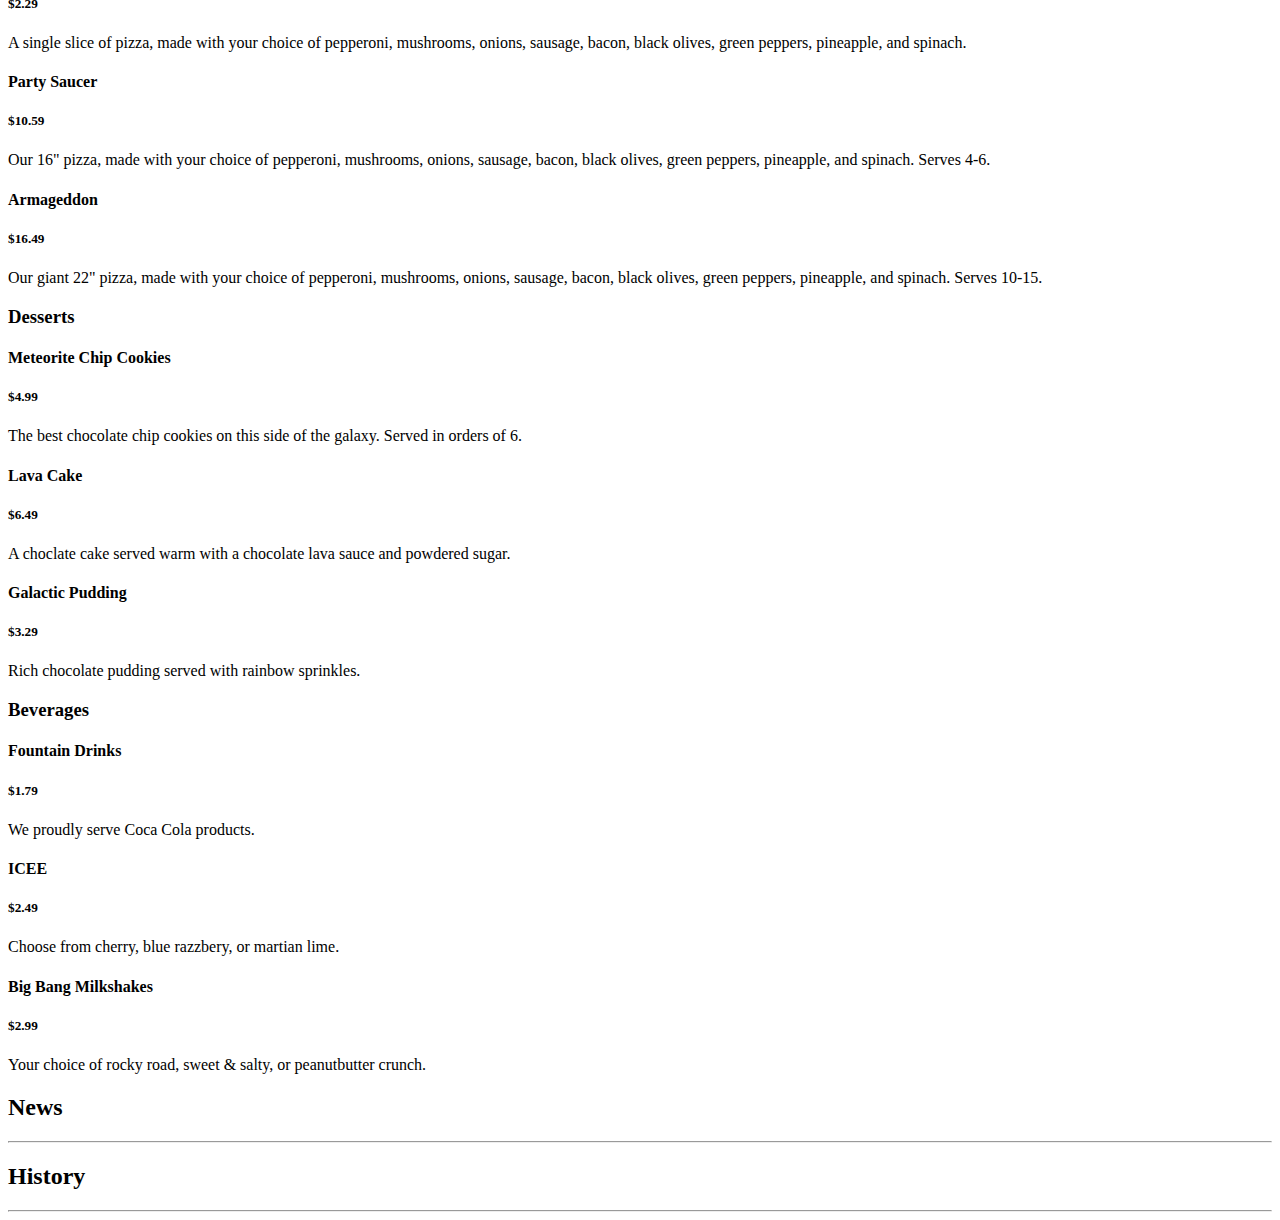
==== commit f4ef3658: "add photos for each menu section" ====
--- a/index.html
+++ b/index.html
@@ -3686,7 +3686,13 @@
 
                     <h3 class="menu_heading">Appetizers</h3>
 
-
+                    <div class="food_pics_container">
+
+                        <div id="onionrings" class="flex-item"></div>
+                        <div id="potato" class="flex-item"></div>
+                        <div id="fries" class="flex-item"></div>
+
+                    </div>
 
                     <div class="typography">
 
@@ -3714,7 +3720,13 @@
 
                     <h3 class="menu_heading">Entrees</h3>
 
-
+                    <div class="food_pics_container">
+
+                        <div id="slice" class="flex-item"></div>
+                        <div id="saucer" class="flex-item"></div>
+                        <div id="armageddon" class="flex-item"></div>
+
+                    </div>
 
                     <div class="typography">
 
@@ -3743,7 +3755,13 @@
 
                     <h3 class="menu_heading">Desserts</h3>
 
-
+                    <div class="food_pics_container">
+
+                        <div id="cookies" class="flex-item"></div>
+                        <div id="lavacake" class="flex-item"></div>
+                        <div id="pudding" class="flex-item"></div>
+
+                    </div>
 
                     <div class="typography">
 
@@ -3772,7 +3790,13 @@
 
                     <h3 class="menu_heading">Beverages</h3>
 
-
+                    <div class="food_pics_container">
+
+                        <div id="soda" class="flex-item"></div>
+                        <div id="icee" class="flex-item"></div>
+                        <div id="milkshake" class="flex-item"></div>
+
+                    </div>
 
                     <div class="typography">
 
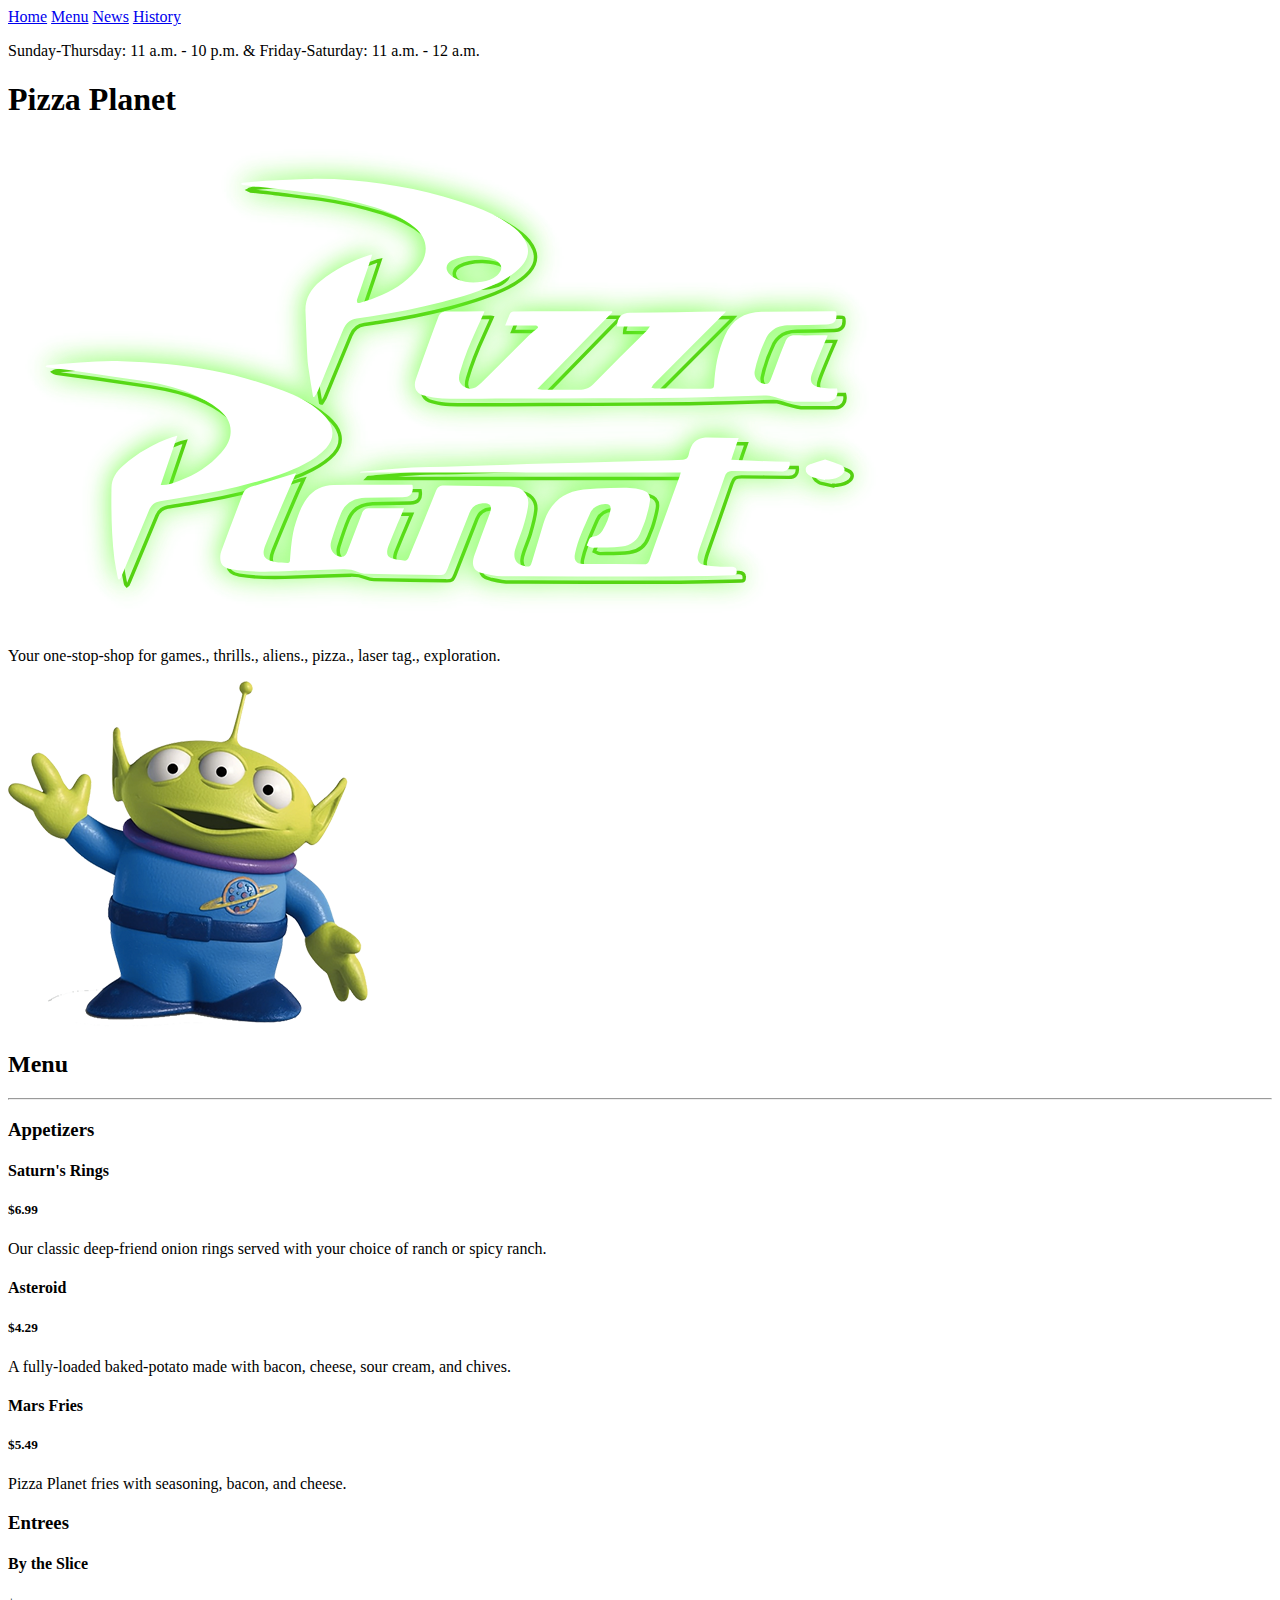
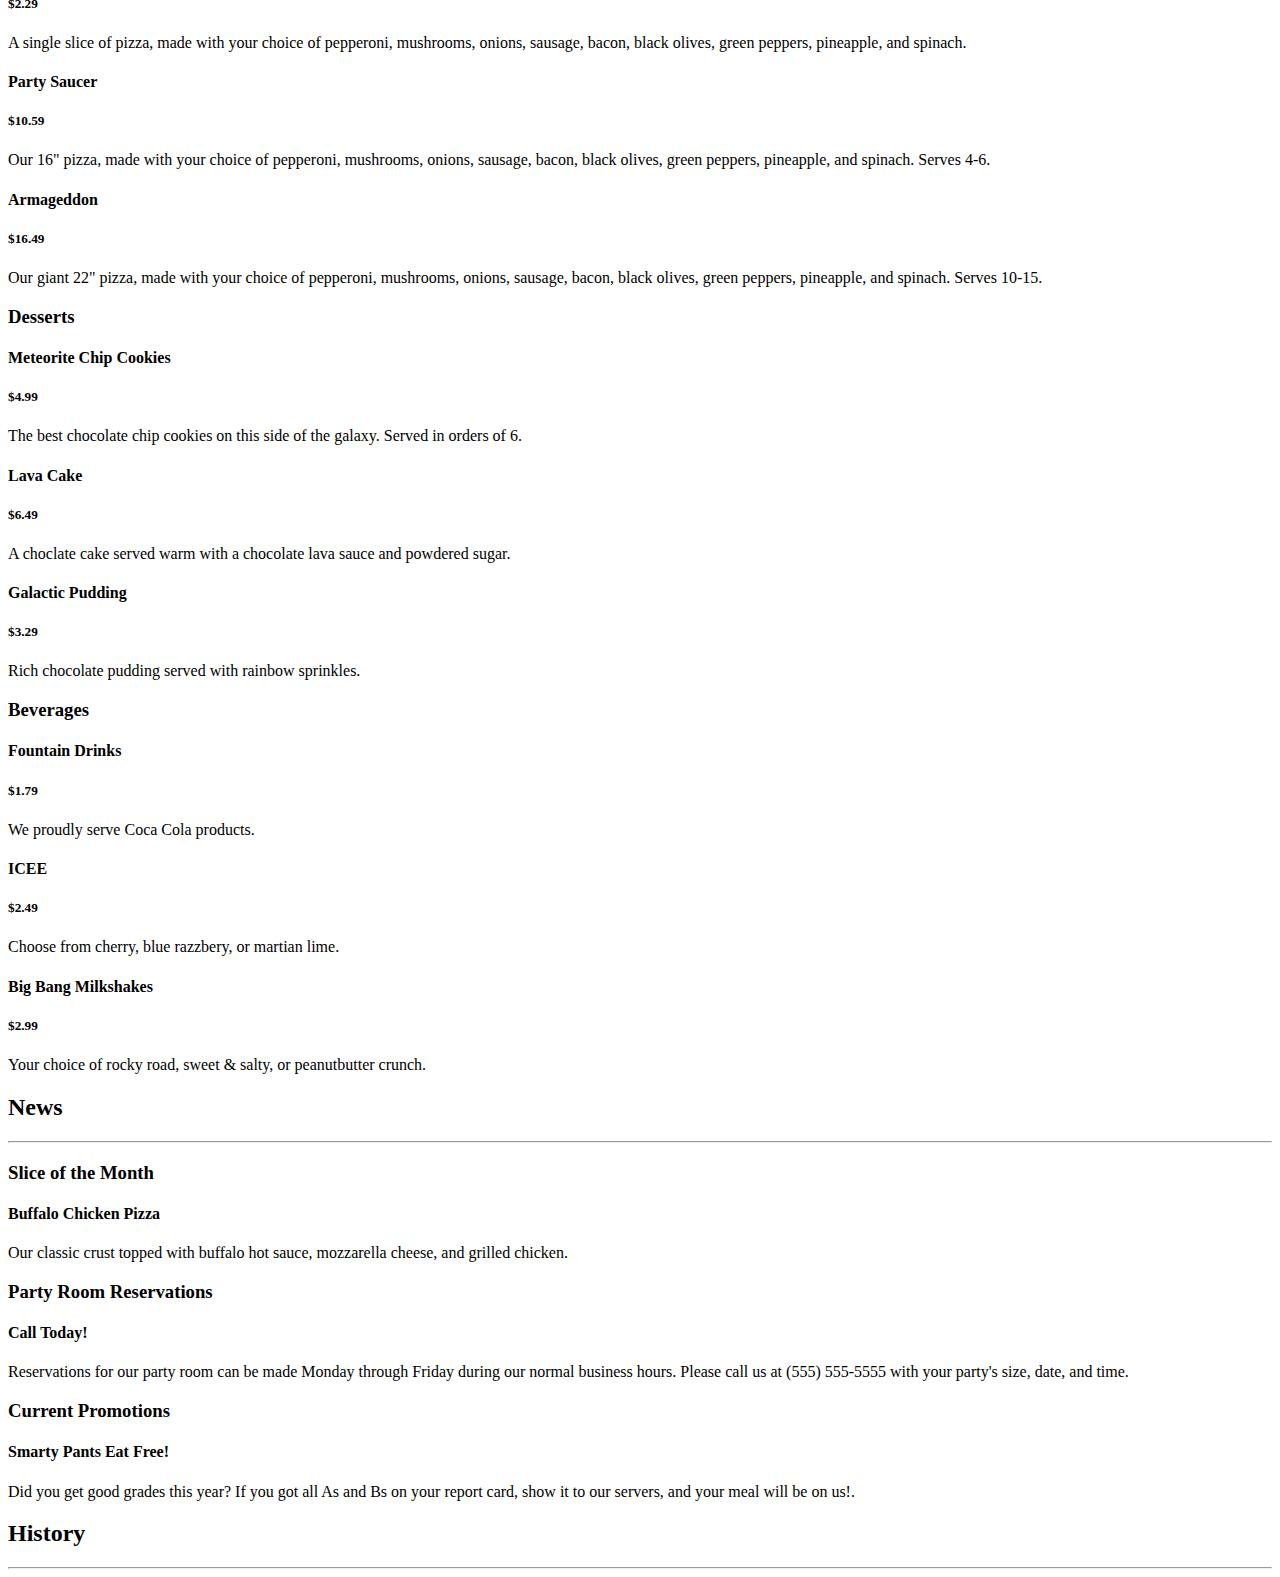
==== commit a754e2bf: "add news section content" ====
--- a/index.html
+++ b/index.html
@@ -3822,19 +3822,35 @@
         </div>
     </div>
 
-<!-- News & Events -->
-
-<div class="section news">
-
-    <h2 class="section_heading">News</h2>
-
-    <hr>
-
-    <div class="inner flex-container">
+<!-- News -->
+
+    <div class="section news">
+
+        <h2 class="section_heading">News</h2>
+
+        <hr>
+
+        <div class="inner flex-container">
+
+            <div class="typography">
+                <h3>Slice of the Month</h3>
+                <h4>Buffalo Chicken Pizza</h4>
+                <p>Our classic crust topped with buffalo hot sauce, mozzarella cheese, and grilled chicken.</p>
+            </div>
+            <div class="typography">
+                <h3>Party Room Reservations</h3>
+                <h4>Call Today!</h4>
+                <p>Reservations for our party room can be made Monday through Friday during our normal business hours. Please call us at (555) 555-5555 with your party's size, date, and time.</p>
+            </div><div class="typography">
+                <h3>Current Promotions</h3>
+                <h4>Smarty Pants Eat Free!</h4>
+                <p>Did you get good grades this year? If you got all As and Bs on your report card, show it to our servers, and your meal will be on us!.</p>
+            </div>
+
+        </div>
 
     </div>
 
-</div>
 
 <!-- History -->
 
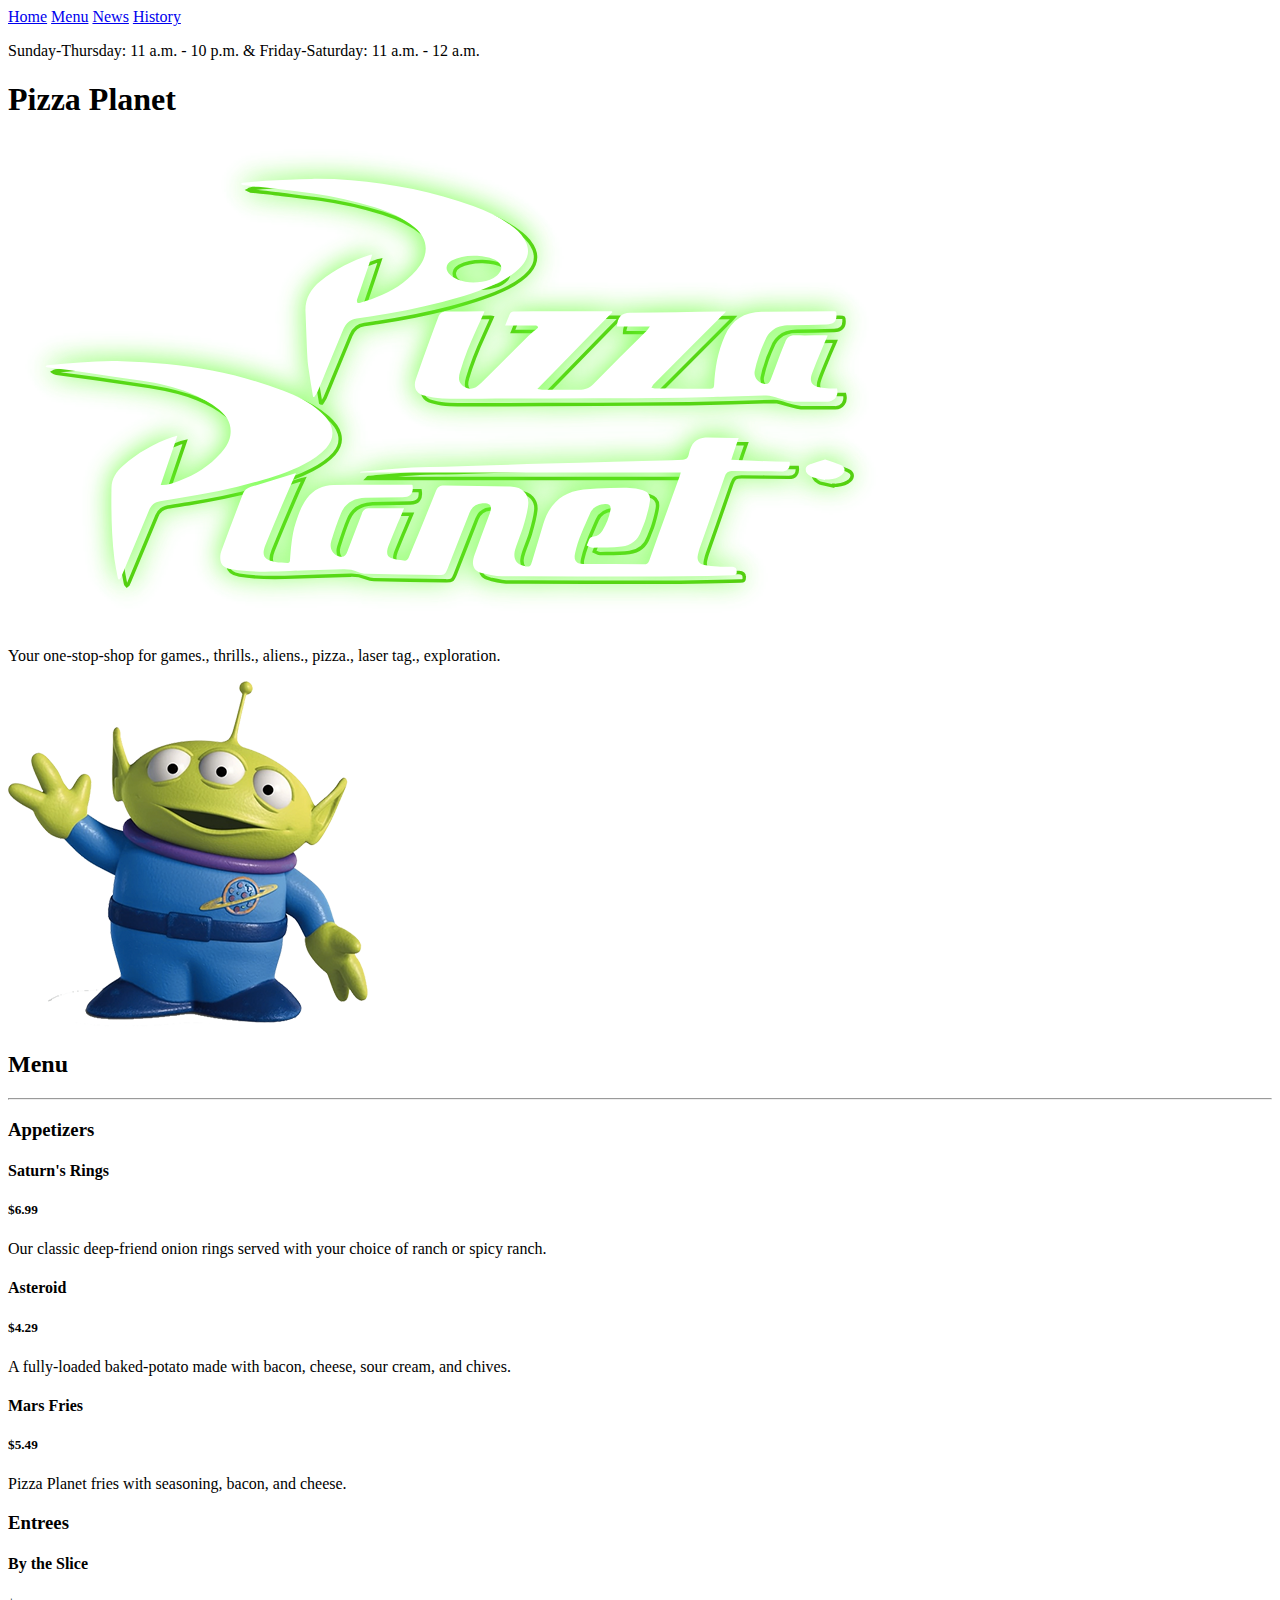
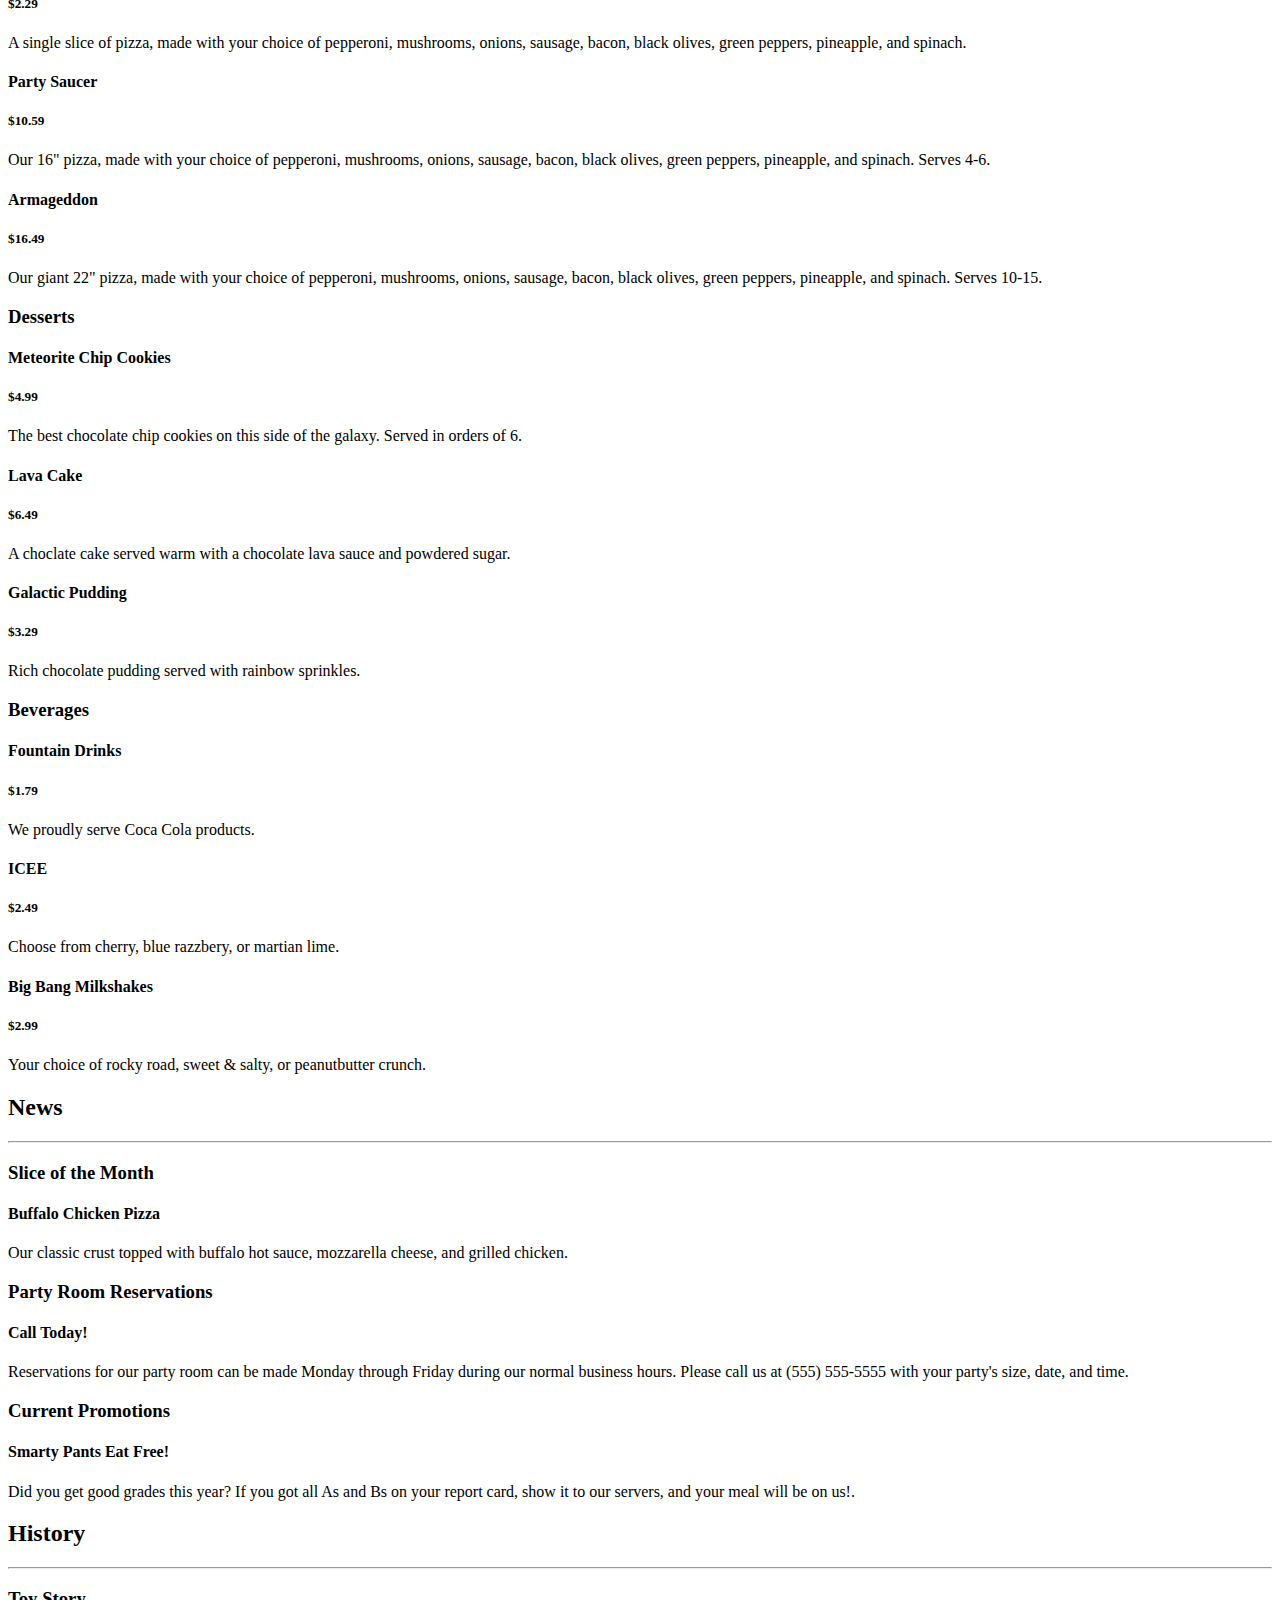
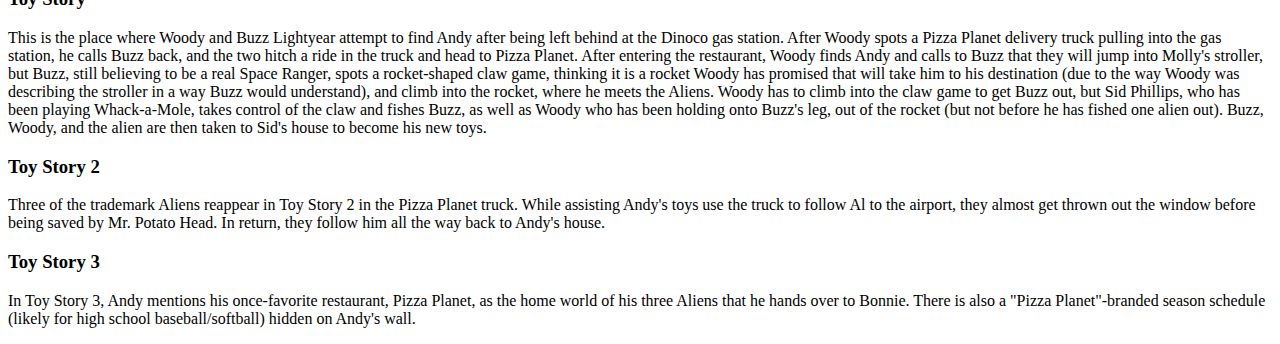
==== commit 40c4554b: "add history section content" ====
--- a/index.html
+++ b/index.html
@@ -3854,17 +3854,30 @@
 
 <!-- History -->
 
-<div class="section history">
-
-    <h2 class="section_heading">History</h2>
-
-    <hr>
-
-    <div class="inner flex-container">
+    <div class="section history">
+
+        <h2 class="section_heading">History</h2>
+
+        <hr>
+
+        <div class="inner flex-container">
+
+            <div class="history">
+                <h3>Toy Story</h3>
+                <p>This is the place where Woody and Buzz Lightyear attempt to find Andy after being left behind at the Dinoco gas station. After Woody spots a Pizza Planet delivery truck pulling into the gas station, he calls Buzz back, and the two hitch a ride in the truck and head to Pizza Planet. After entering the restaurant, Woody finds Andy and calls to Buzz that they will jump into Molly's stroller, but Buzz, still believing to be a real Space Ranger, spots a rocket-shaped claw game, thinking it is a rocket Woody has promised that will take him to his destination (due to the way Woody was describing the stroller in a way Buzz would understand), and climb into the rocket, where he meets the Aliens. Woody has to climb into the claw game to get Buzz out, but Sid Phillips, who has been playing Whack-a-Mole, takes control of the claw and fishes Buzz, as well as Woody who has been holding onto Buzz's leg, out of the rocket (but not before he has fished one alien out). Buzz, Woody, and the alien are then taken to Sid's house to become his new toys.</p>
+            </div>
+            <div class="history">
+                <h3>Toy Story 2</h3>
+                <p>Three of the trademark Aliens reappear in Toy Story 2 in the Pizza Planet truck. While assisting Andy's toys use the truck to follow Al to the airport, they almost get thrown out the window before being saved by Mr. Potato Head. In return, they follow him all the way back to Andy's house.</p>
+            </div>
+            <div class="history">
+                <h3>Toy Story 3</h3>
+                <p>In Toy Story 3, Andy mentions his once-favorite restaurant, Pizza Planet, as the home world of his three Aliens that he hands over to Bonnie. There is also a "Pizza Planet"-branded season schedule (likely for high school baseball/softball) hidden on Andy's wall.</p>
+            </div>
+
+        </div>
 
     </div>
-
-</div>
 
 <!-- Footer -->
 
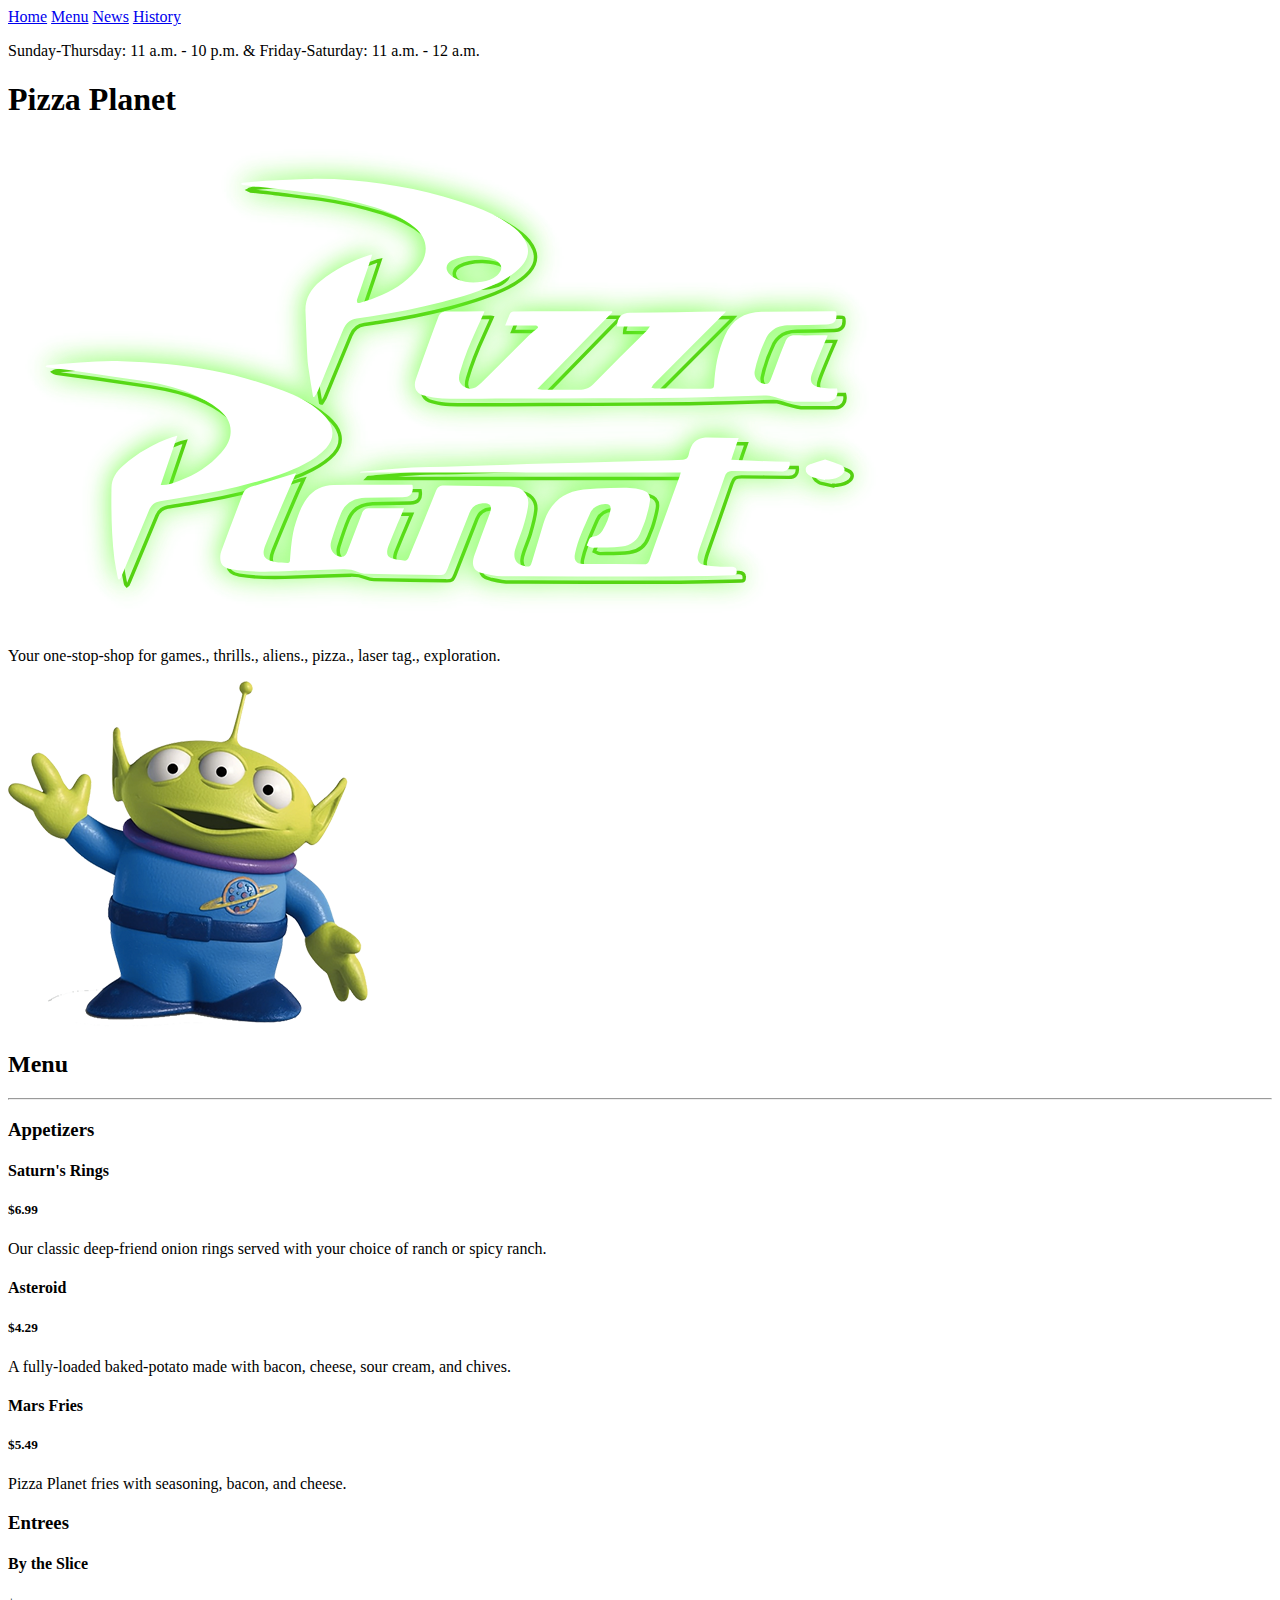
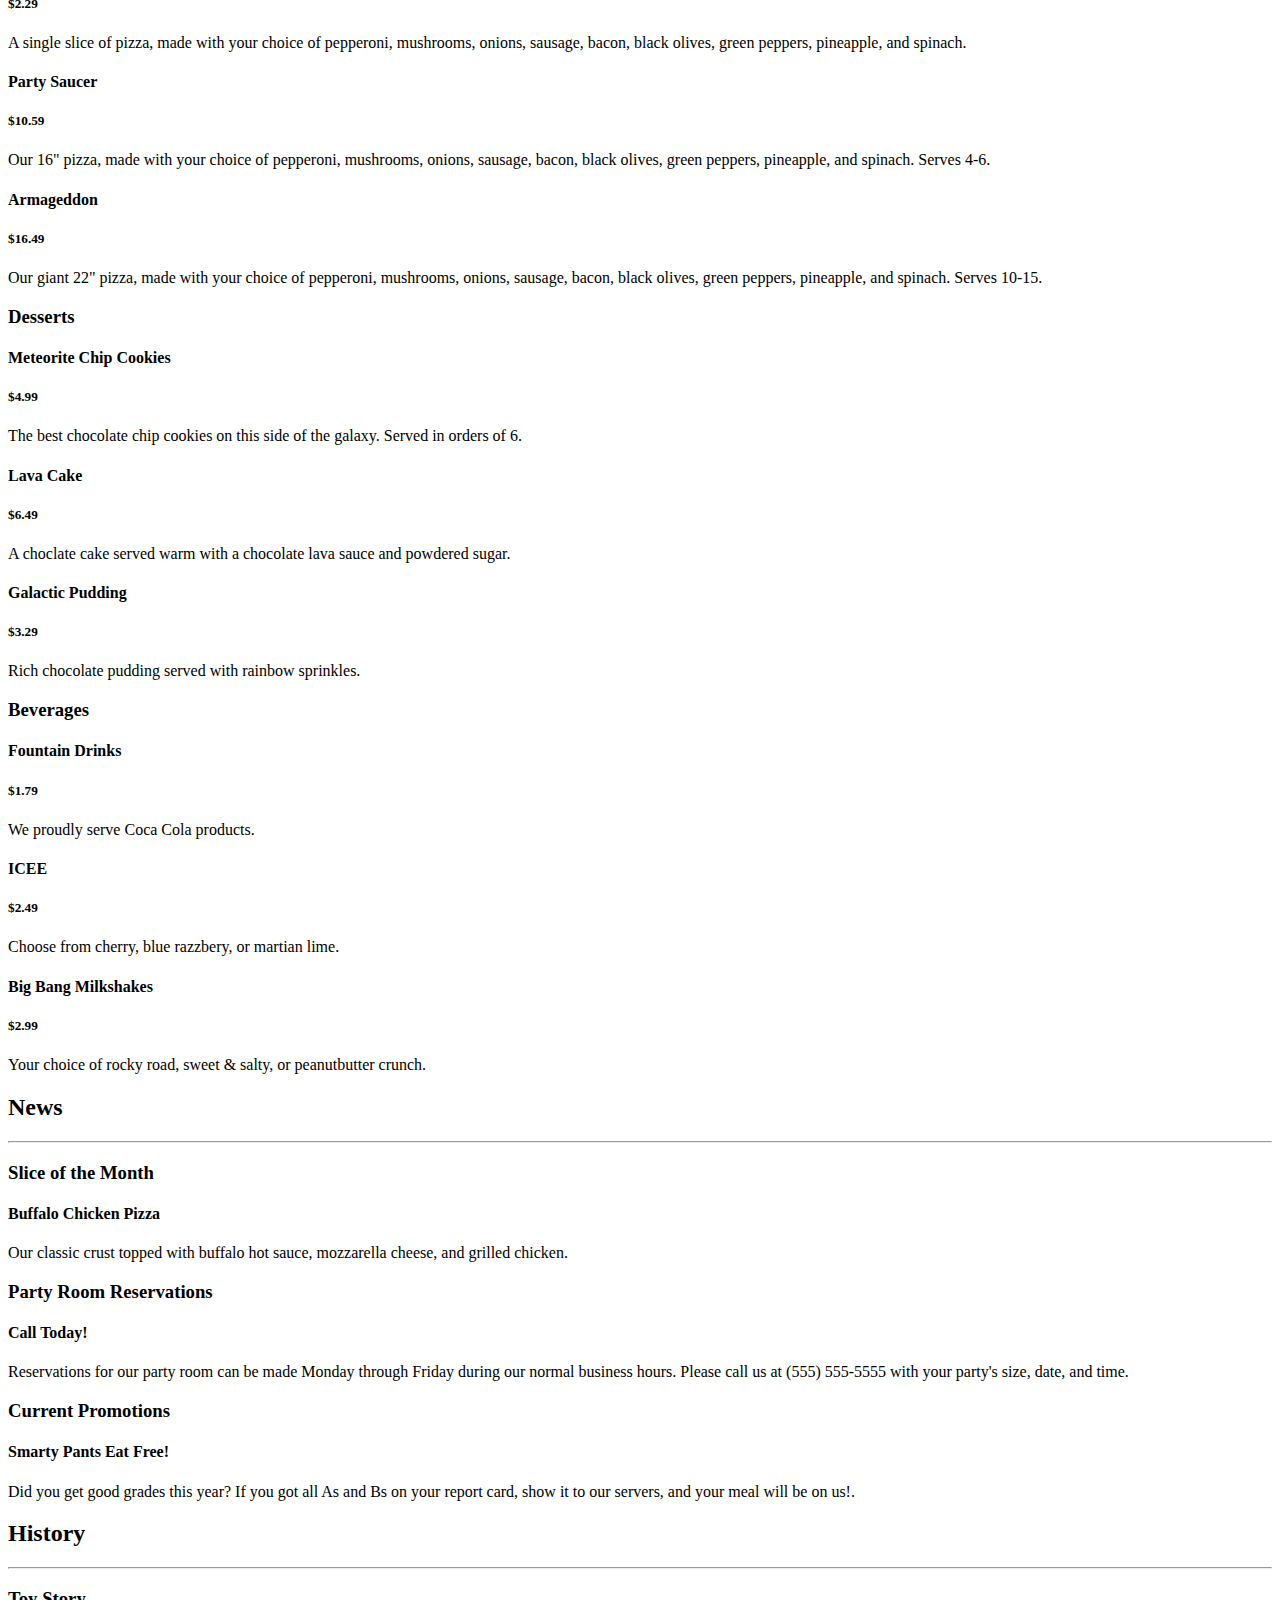
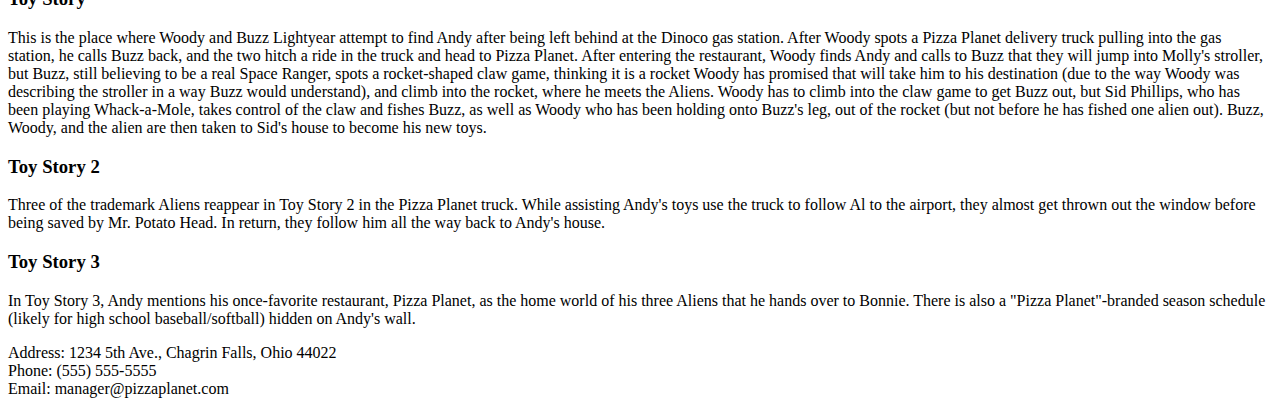
==== commit b7cc47fa: "add contact and location information to footer" ====
--- a/index.html
+++ b/index.html
@@ -3881,12 +3881,15 @@
 
 <!-- Footer -->
 
-<footer>
-    <div class="footer_container">
-
-    </div>
-</footer>
-
+    <footer>
+        <div class="footer_container">
+            <div class="contact">
+                Address: 1234 5th Ave., Chagrin Falls, Ohio 44022 <br>
+                Phone: (555) 555-5555 <br>
+                Email: manager@pizzaplanet.com
+            </div>
+        </div>
+    </footer>
 
 <!-- jQuery -->
 <script src="js/jquery-3.2.0.min.js"></script>
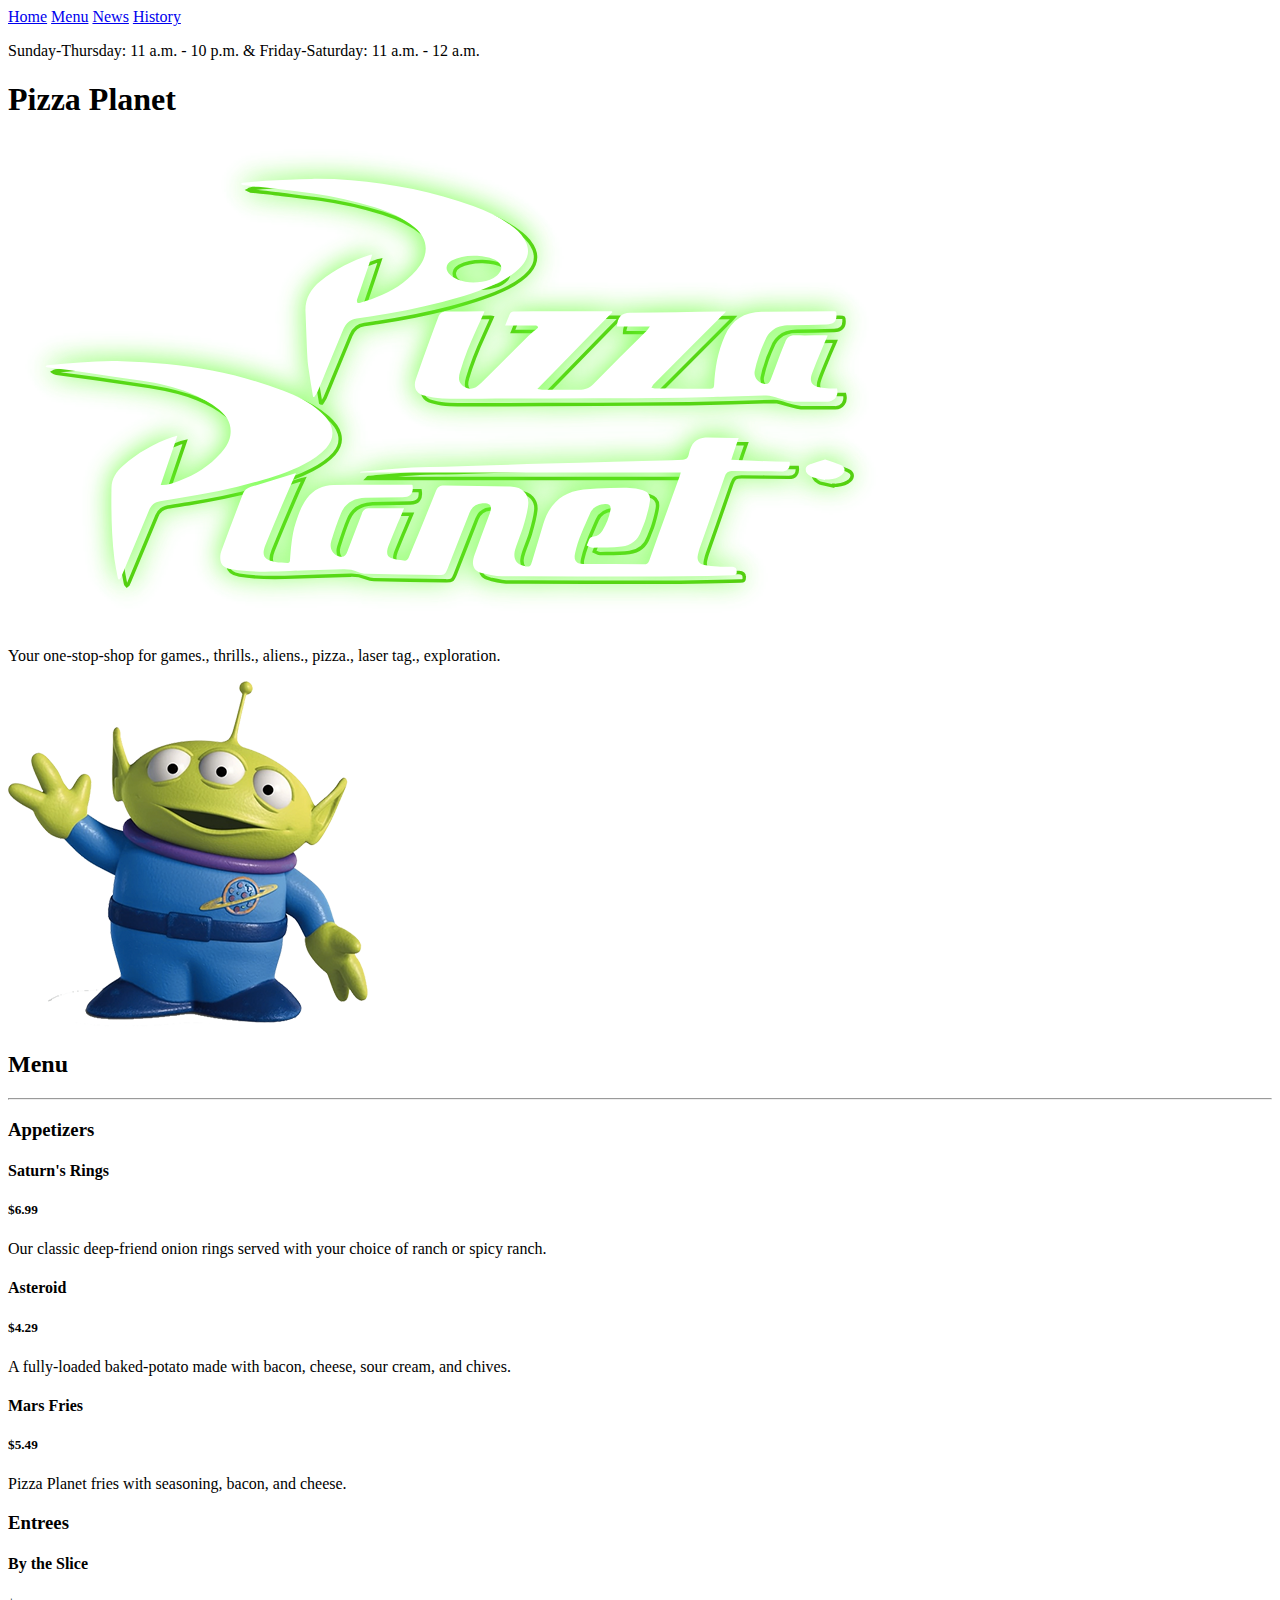
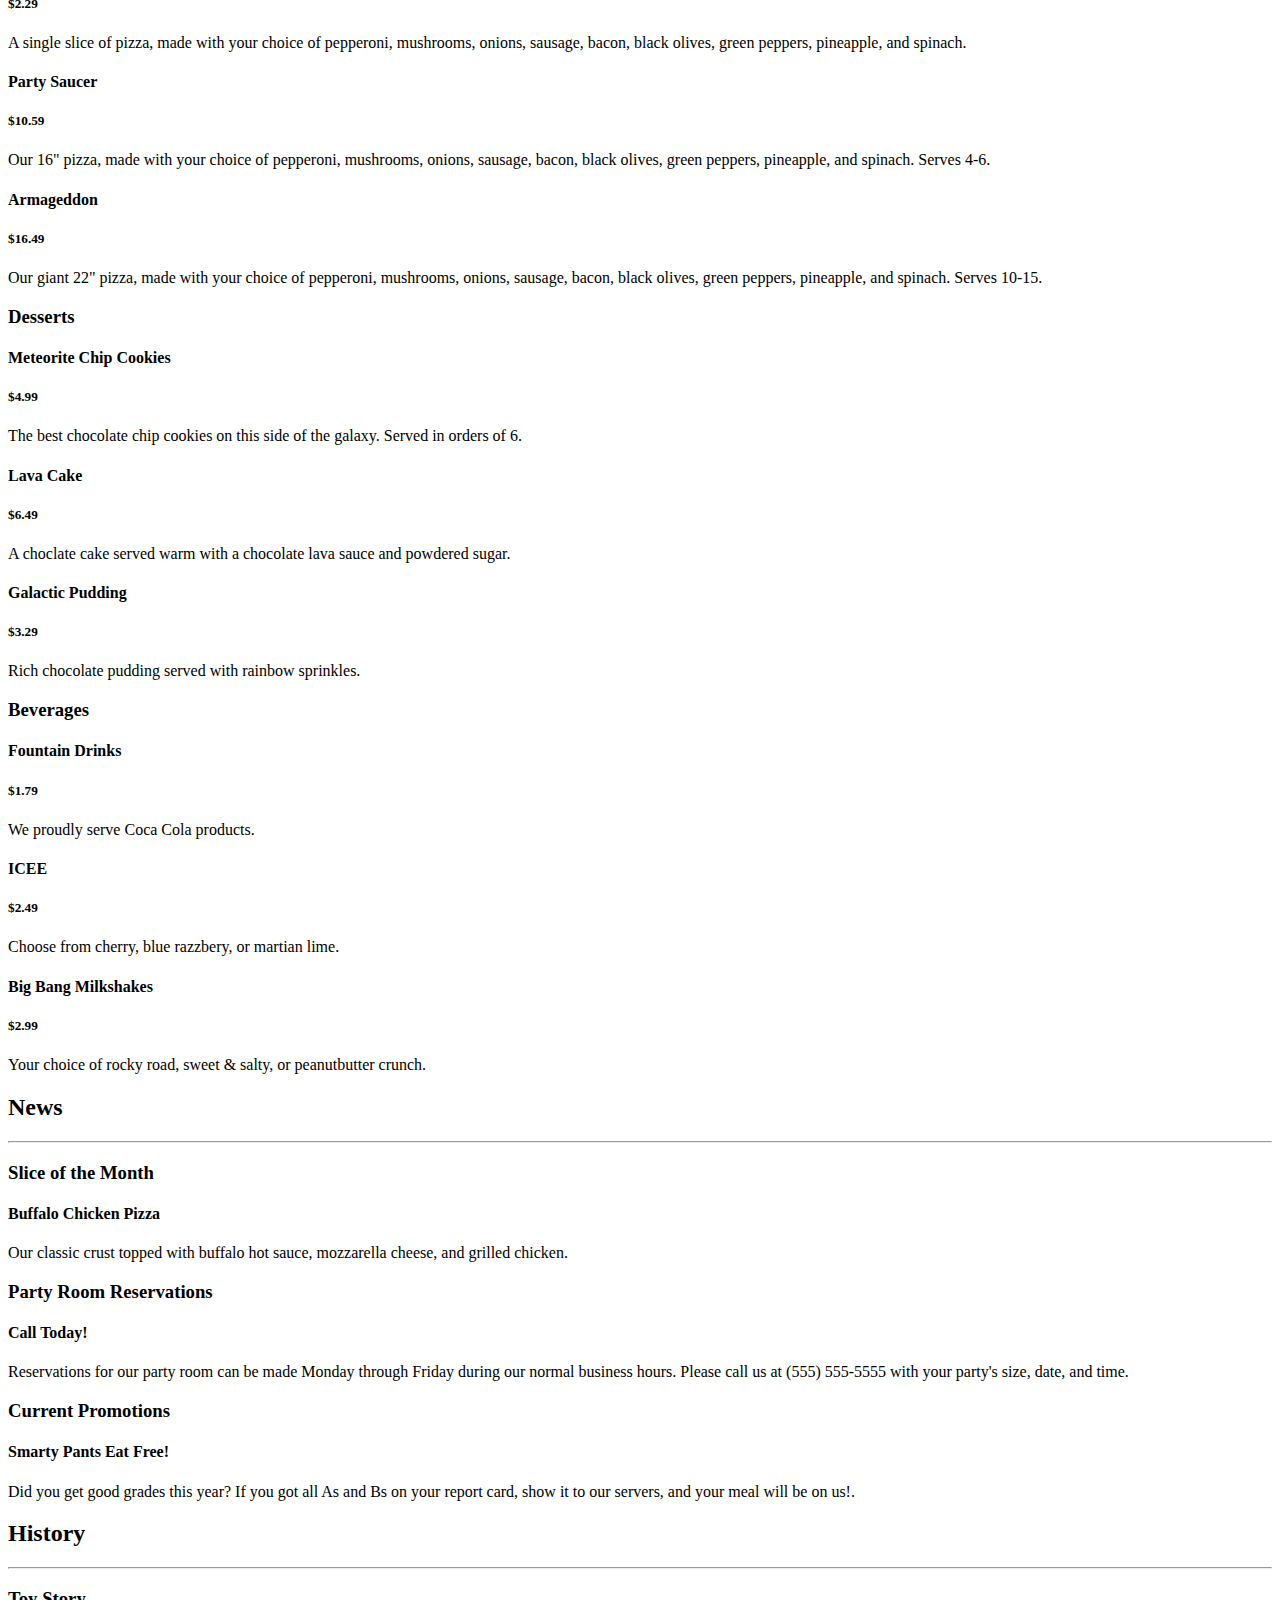
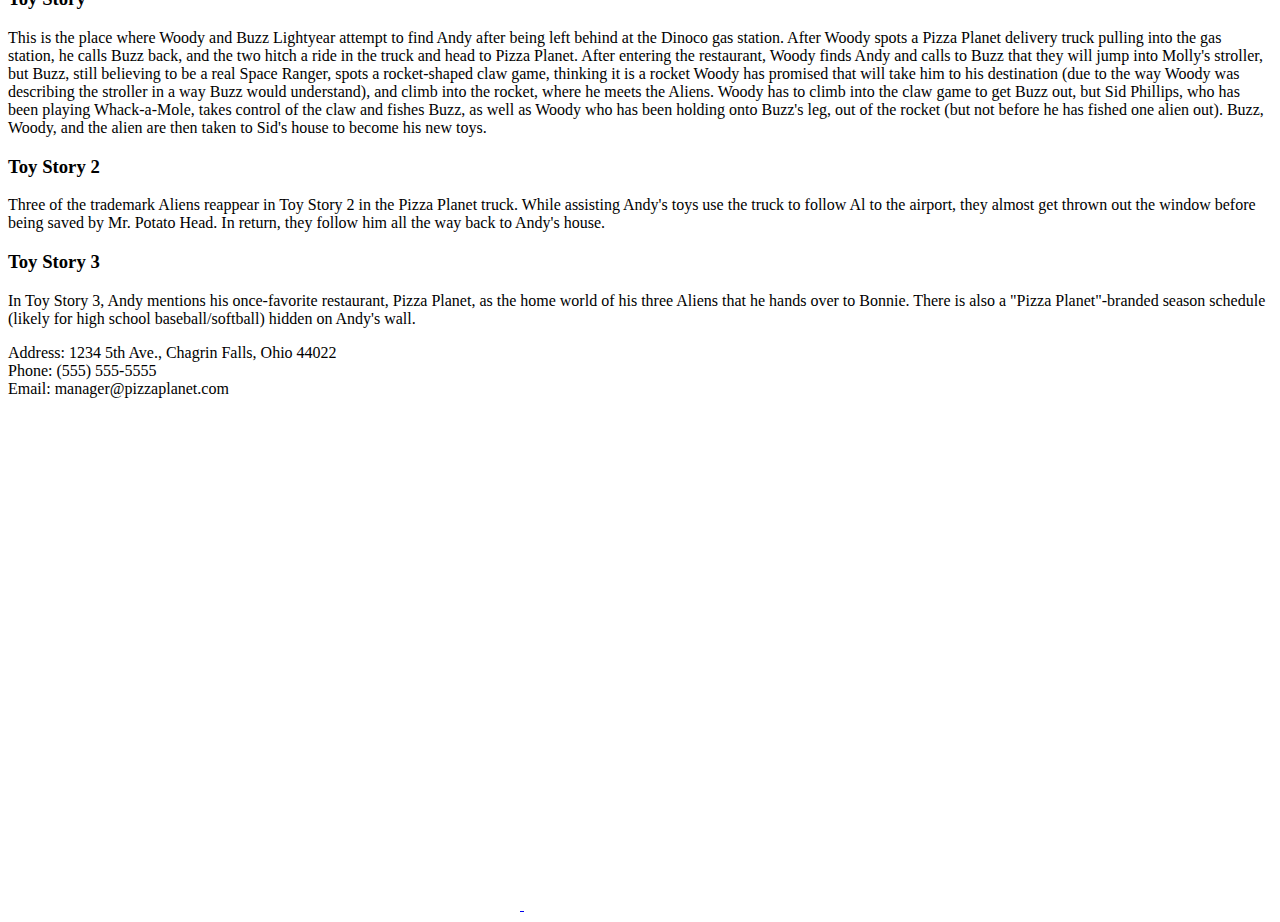
==== commit 6f559a28: "add social media icons/links to footer" ====
--- a/index.html
+++ b/index.html
@@ -3888,6 +3888,19 @@
                 Phone: (555) 555-5555 <br>
                 Email: manager@pizzaplanet.com
             </div>
+            <div class="social">
+
+                <!-- Facebook  -->
+                <a href="https://www.facebook.com/" title="Facebook">
+                    <img id="facebook" src="img/facebookicon.png">
+                </a>
+
+                <!-- Twitter  -->
+                <a href="https://twitter.com/?lang=en" title="Twitter">
+                    <img id="twitter" src="img/twittericon.png">
+                </a>
+
+            </div>
         </div>
     </footer>
 
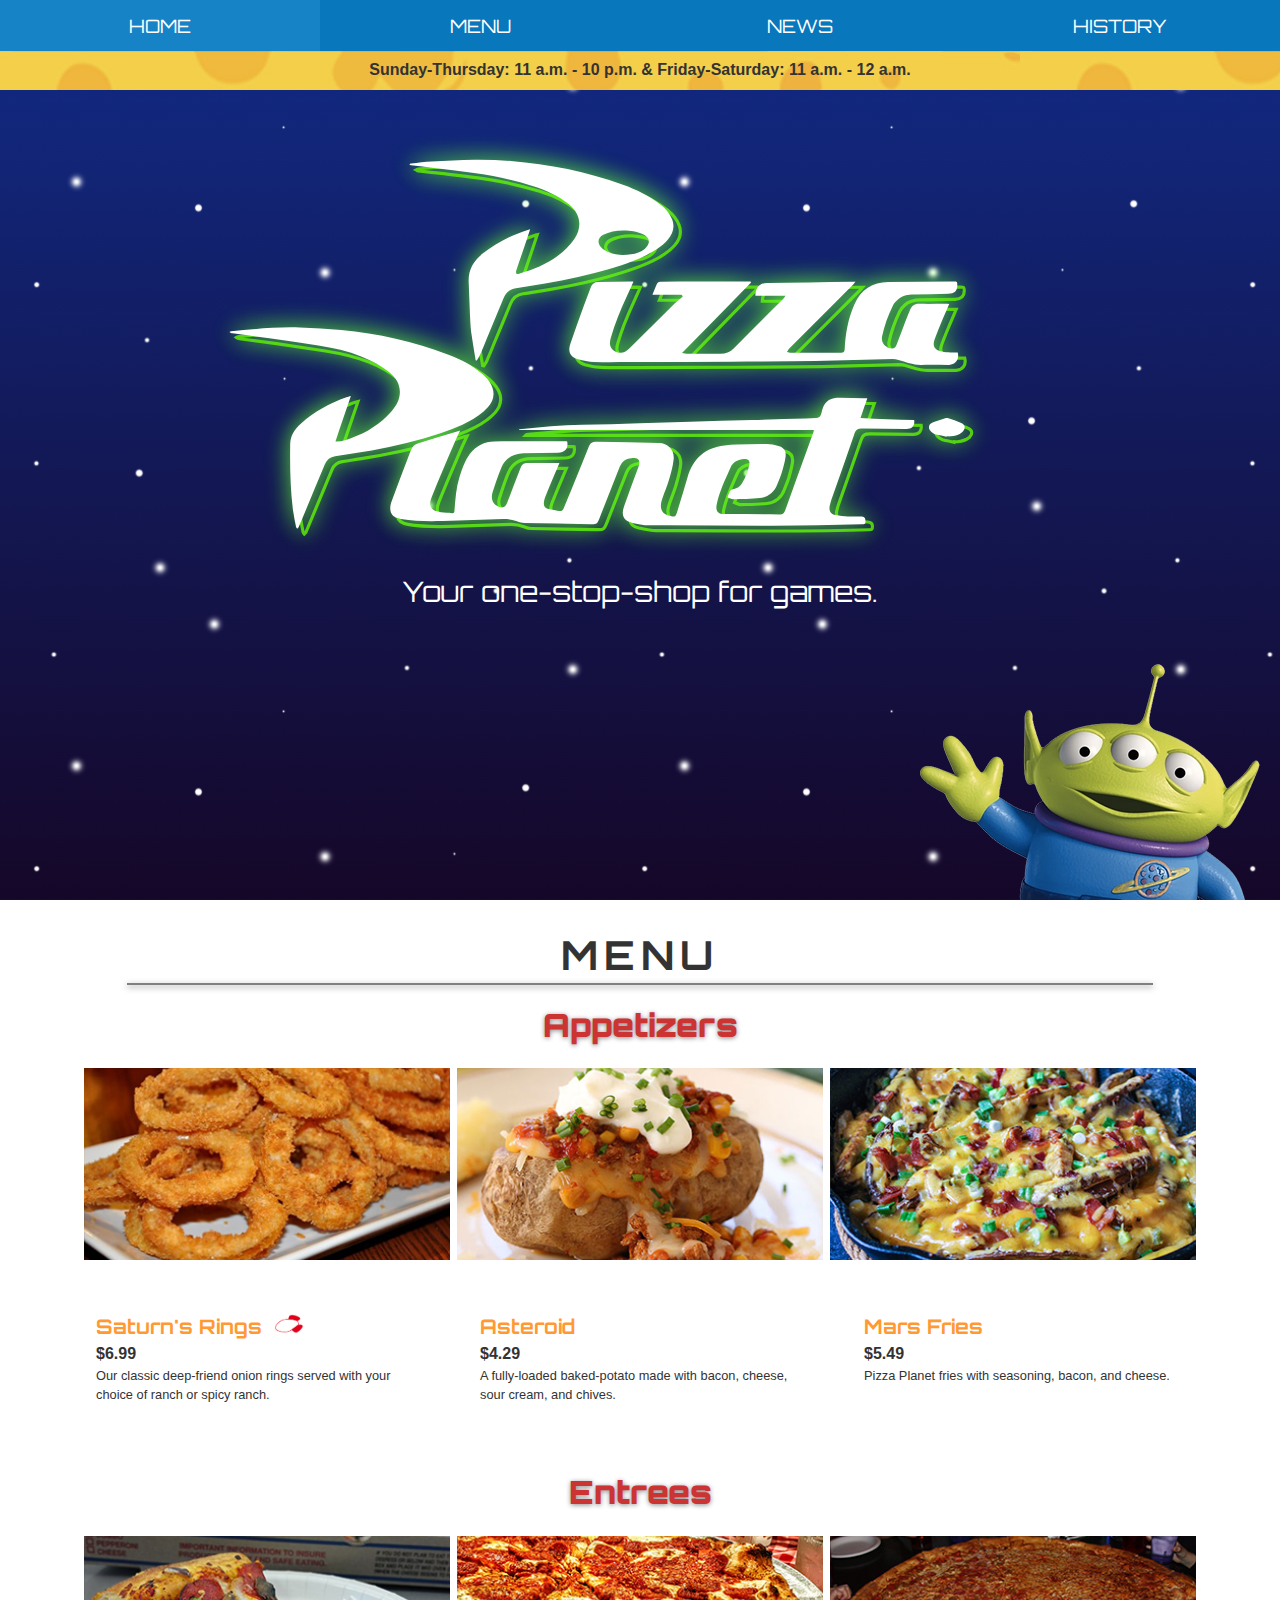
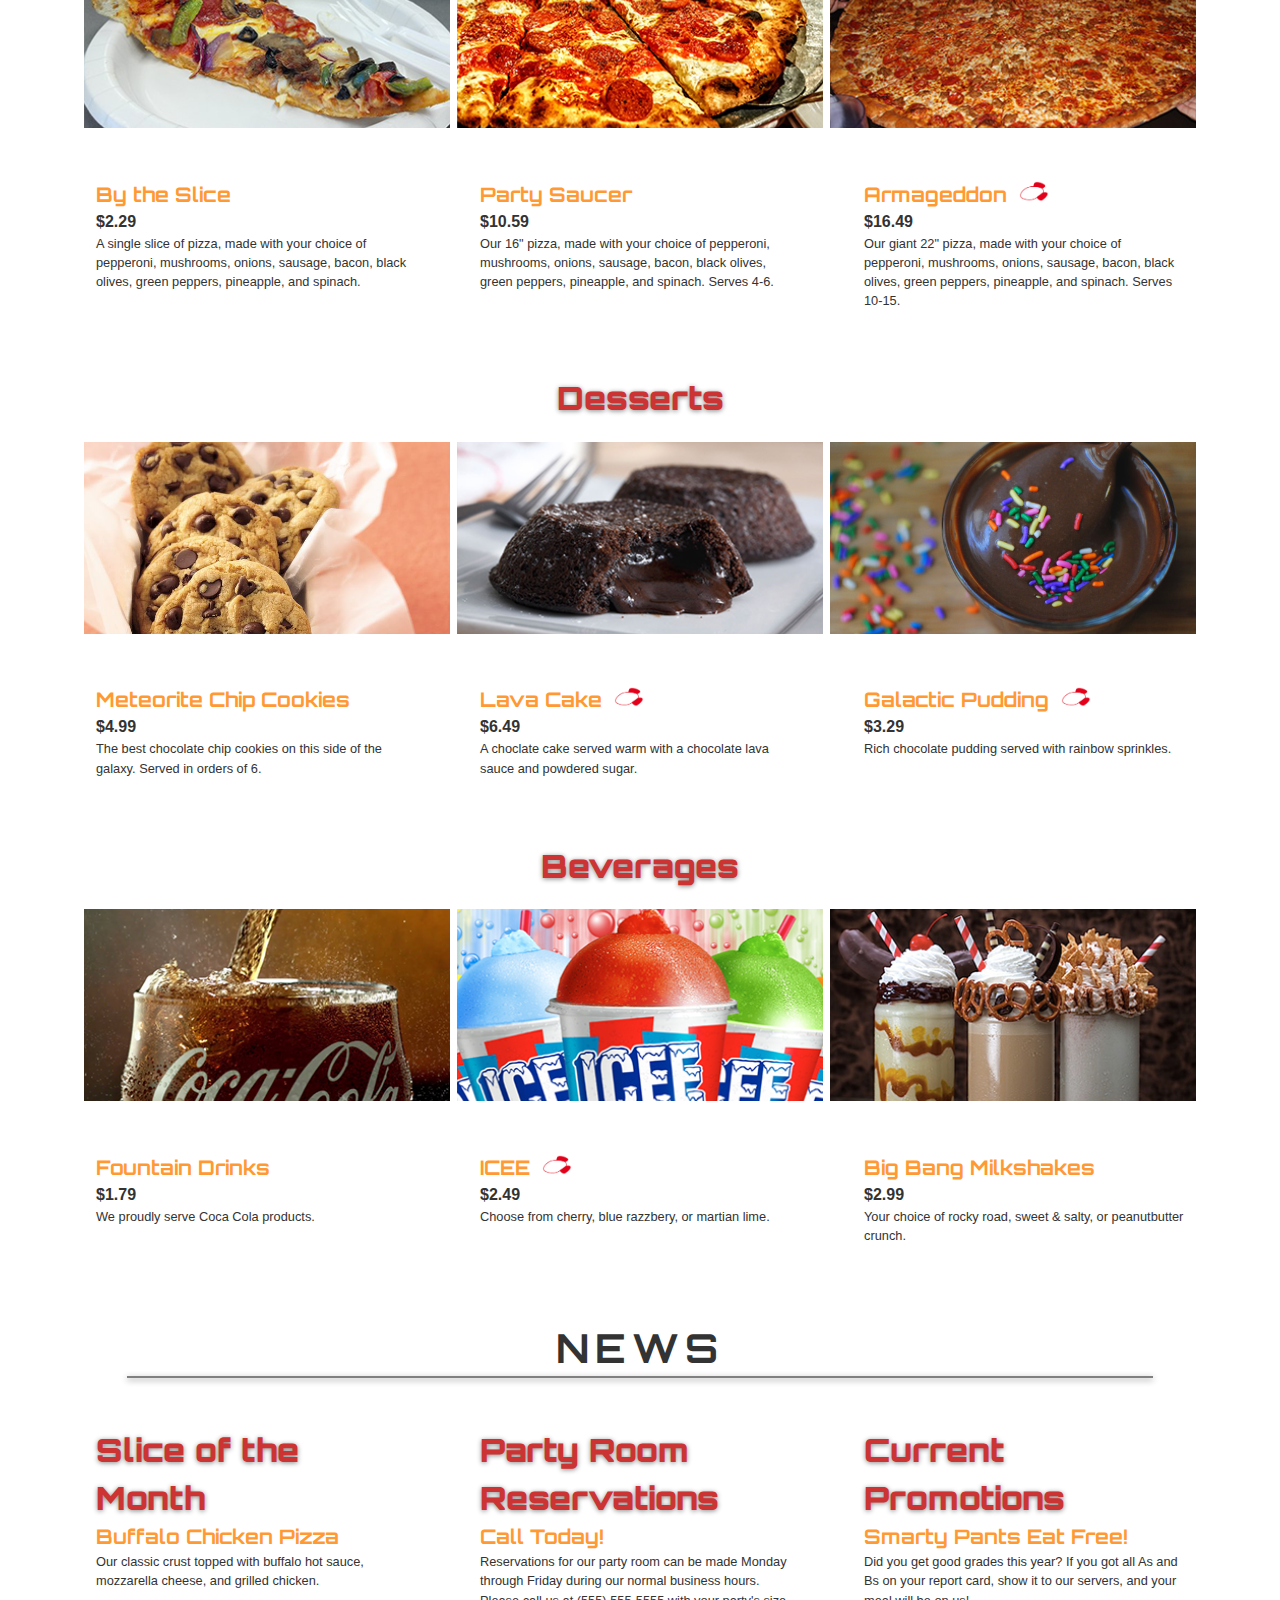
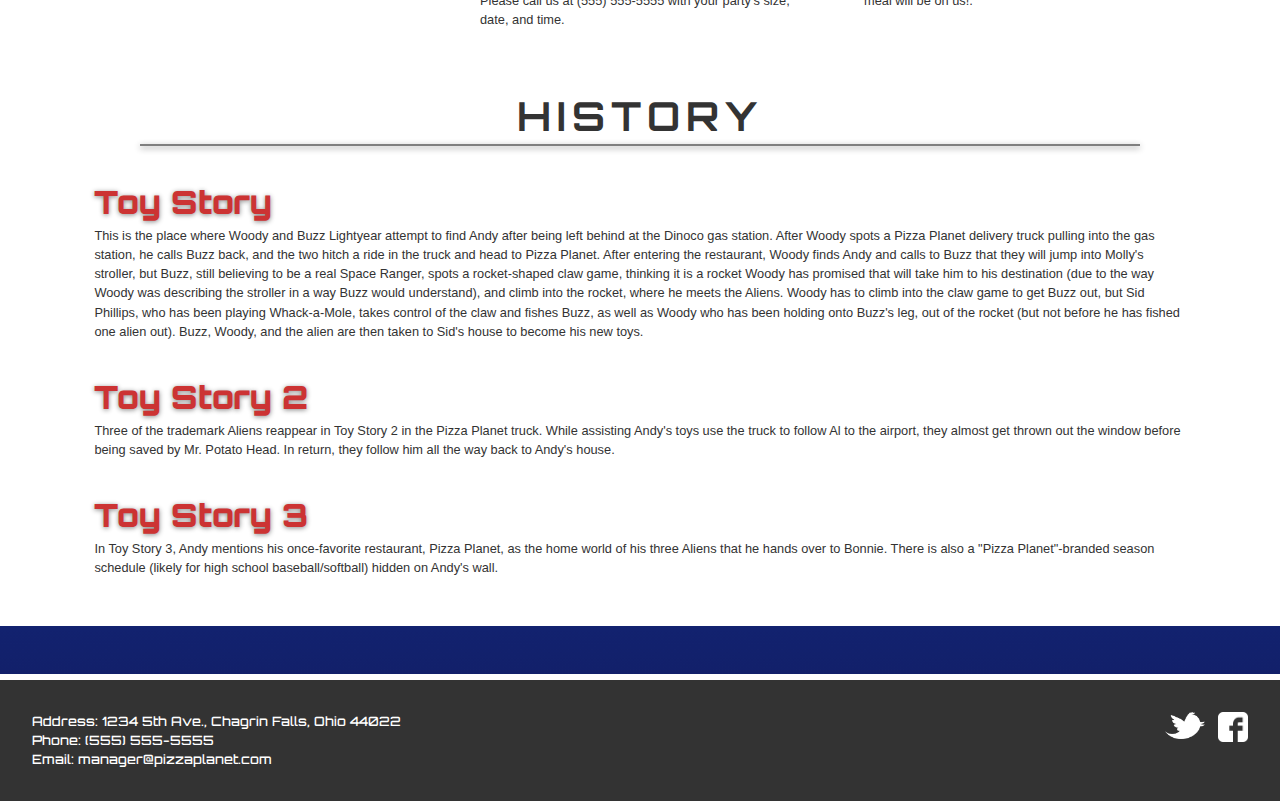
==== commit 3c25d8e5: "add alt tags to social media icon images" ====
--- a/index.html
+++ b/index.html
@@ -3892,12 +3892,12 @@
 
                 <!-- Facebook  -->
                 <a href="https://www.facebook.com/" title="Facebook">
-                    <img id="facebook" src="img/facebookicon.png">
+                    <img id="facebook" src="img/facebookicon.png" alt="Facebook Icon">
                 </a>
 
                 <!-- Twitter  -->
                 <a href="https://twitter.com/?lang=en" title="Twitter">
-                    <img id="twitter" src="img/twittericon.png">
+                    <img id="twitter" src="img/twittericon.png" alt="Twitter Icon">
                 </a>
 
             </div>
--- a/css/main.css
+++ b/css/main.css
@@ -0,0 +1,419 @@
+html {
+    box-sizing: border-box;
+    height: 100%;
+}
+
+*,
+*::before,
+*::after {
+    box-sizing: inherit;
+    margin: 0;
+}
+
+body {
+    height: 100%;
+    background: rgb(17, 43, 135); /* Old browsers */
+    background: -moz-linear-gradient(top, rgba(17, 43, 135, 1) 0%, rgba(21, 7, 40, 1) 100%); /* FF3.6-15 */
+    background: -webkit-linear-gradient(top, rgba(17, 43, 135, 1) 0%, rgba(21, 7, 40, 1) 100%); /* Chrome10-25,Safari5.1-6 */
+    background: linear-gradient(to bottom, rgba(17, 43, 135, 1) 0%, rgba(21, 7, 40, 1) 100%); /* W3C, IE10+, FF16+, Chrome26+, Opera12+, Safari7+ */
+    filter: progid:DXImageTransform.Microsoft.gradient(startColorstr='#112b87', endColorstr='#150728', GradientType=0); /* IE6-9 */
+    background-size: 800%;
+}
+
+/* Text */
+h1 {
+    font-family: "Orbitron", sans-serif;
+    font-size: 2em;
+    color: #cc3333;
+    font-weight: 900;
+    text-shadow: 0 1px 5px #888888;
+}
+
+h2 {
+    font-family: "Orbitron", sans-serif;
+    font-size: 2.5em;
+    color: #333333;
+    font-weight: 700;
+    text-transform: uppercase;
+    letter-spacing: 0.15em;
+}
+
+h3 {
+    font-family: "Orbitron", sans-serif;
+    font-size: 2em;
+    color: #cc3333;
+    font-weight: 900;
+    text-shadow: 0 1px 5px #888888;
+}
+
+h4 {
+    font-family: "Orbitron", sans-serif;
+    font-size: 1.25em;
+    color: #ff9933;
+    font-weight: 700;
+}
+
+h4.favorite {
+    display: inline-block;
+    margin-right: 0.6em;
+}
+
+h5 {
+    font-family: "Raleway", sans-serif;
+    color: #333333;
+    font-size: 1em;
+    font-weight: bold;
+}
+
+p {
+    font-family: "Raleway", sans-serif;
+    color: #333333;
+    font-size: 0.8em;
+}
+
+/* Home */
+.sTop {
+    height: 100%;
+}
+
+#landing {
+    width: 100%;
+    background: transparent;
+    background-image: url(../img/stars.png);
+    max-width: 2000px;
+    overflow: hidden;
+}
+
+.title {
+    margin: auto;
+    text-align: center;
+    margin-left: -6%;
+    margin-top: 55px;
+}
+
+.subtitle {
+    font-family: "Orbitron", sans-serif;
+    font-size: 1.75em;
+    text-align: center;
+    text-shadow: none;
+    color: white;
+}
+
+svg {
+    width: 60%;
+    margin: auto;
+    min-width: 320px;
+}
+
+#alien1 {
+    position: absolute;
+    bottom: 0;
+    right: 0;
+    margin-bottom: -110px;
+    min-width: 360px;
+    width: 10%;
+    transition: all 0.3s cubic-bezier(0.25, 0.8, 0.25, 1);
+}
+
+/* Media query to restrict alien from moving outside the section's width */
+@media screen and (min-width: 1350px) {
+    #alien1 {
+        margin-right: 18%;
+    }
+}
+
+/* Header */
+.subMenu {
+    z-index: 1000;
+    width: 100%;
+    background: #0977bc;
+    position: fixed;
+}
+
+.contact_bar {
+    position: relative;
+    width: 100%;
+    height: auto;
+    padding: 0.5em;
+    background-image: url(../img/cheesetexture.jpg);
+    text-align: center;
+    font-weight: bold;
+    font-size: 1.25rem;
+}
+
+.contact_bar ul {
+    min-height: 30px;
+}
+
+.contact_bar ul li {
+    display: inline;
+    position: relative;
+}
+
+.section {
+    padding-top: 2em;
+    z-index: 10;
+    position: relative;
+    margin: 0 auto;
+    max-width: 1300px;
+    background: white;
+}
+
+.subNavBtn {
+    display: block;
+    float: left;
+    width: 25%;
+    margin: 0;
+    text-decoration: none;
+    font-size: 0.7em;
+    padding: 15px 0 15px 0;
+    text-align: center;
+    color: #ffffff;
+    text-transform: uppercase;
+    font-family: "Orbitron", sans-serif;
+}
+
+/* Media query for minimizing font-size on small mobile screens */
+@media only screen and (min-width: 500px) {
+    .subNavBtn {
+        font-size: 1.15em;
+    }
+}
+
+.subMenu a:hover {
+    background: #1783c7;
+}
+
+.active {
+    background: #25aae1;
+}
+
+/* Sections */
+.section_heading {
+    text-align: center;
+}
+
+.inner {
+    position: relative;
+}
+
+.inner::after {
+    content: "";
+    display: flex;
+    clear: both;
+}
+
+hr {
+    width: 80%;
+    border: 1px solid grey;
+    box-shadow: 0 2px 6px #888888;
+    margin: auto;
+    margin-top: 0.3em;
+}
+
+.typography {
+    width: 100%;
+    flex: 1 0 auto;
+    padding: 1em;
+}
+
+.flex-container {
+    display: -webkit-box;
+    display: -moz-box;
+    display: -ms-flexbox;
+    display: -webkit-flex;
+    display: flex;
+    -webkit-flex-flow: row;
+    flex-wrap: wrap;
+    justify-content: space-around;
+    line-height: 1.5;
+    padding-top: 1em;
+    padding-bottom: 1em;
+}
+
+/* Media Query for responsive tablet layout */
+@media only screen and (min-width: 760px) {
+    .flex-container {
+        width: 90%;
+        margin-left: 5%;
+        margin-right: 5%;
+    }
+}
+
+.history {
+    padding: 1em;
+}
+
+.menu_heading {
+    width: 100%;
+    flex: 1 0 auto;
+    text-align: center;
+}
+
+.flex-item {
+    width: 30%;
+    min-width: 250px;
+    margin: 0;
+    color: white;
+    font-weight: bold;
+    font-size: 1.5em;
+    text-align: center;
+    flex: 1 0 auto;
+    max-height: 500px;
+    background-size: cover;
+    padding: 4em;
+    margin: 0.2em;
+}
+
+/* Media quiery for responsive mobile layout */
+@media screen and (min-width: 675px) {
+    .typography {
+        width: 40%;
+        padding: 2em;
+    }
+
+    .typography:last-child {
+        width: 100%;
+    }
+
+    .flex-item {
+        margin: 0.15em;
+    }
+}
+
+/* media query for repsonsive tablet layout */
+@media screen and (min-width: 900px) {
+    .typography {
+        width: 30%;
+        padding: 2em;
+    }
+
+    .typography:last-child {
+        width: 30%;
+    }
+}
+
+/* Food Pics */
+.food_pics_container {
+    display: flex;
+    width: 100%;
+    flex-wrap: wrap;
+    padding: 1em;
+}
+
+#onionrings {
+    background-image: url(../img/onionrings.png);
+    background-position: center center;
+}
+
+#fries {
+    background-image: url(../img/fries.jpg);
+    background-position: center center;
+}
+
+#potato {
+    background-image: url(../img/potato.png);
+    background-position: center center;
+}
+
+#slice {
+    background-image: url(../img/slice.png);
+    background-position: bottom center;
+}
+
+#saucer {
+    background-image: url(../img/saucer.jpg);
+    background-position: right center;
+}
+
+#armageddon {
+    background-image: url(../img/armageddon.jpg);
+    background-position: right center;
+}
+
+#cookies {
+    background-image: url(../img/cookies.png);
+}
+
+#lavacake {
+    background-image: url(../img/lavacake.png);
+    background-position: center center;
+}
+
+#pudding {
+    background-image: url(../img/pudding.png);
+    background-position: right center;
+}
+
+#soda {
+    background-image: url(../img/soda.png);
+}
+
+#icee {
+    background-image: url(../img/icee.png);
+    background-position: center center;
+}
+
+#milkshake {
+    background-image: url(../img/milkshakes.png);
+    background-position: top center;
+}
+
+/* Footer */
+footer {
+    width: 100%;
+    background: #333333;
+    padding: 2em;
+    color: white;
+    margin-top: 3em;
+    border-top: 0.4em solid white;
+}
+
+.footer_container {
+    max-width: 1300px;
+    width: 100%;
+    margin: auto;
+    font-family: "Orbitron", sans-serif;
+    font-size: 0.8em;
+    font-weight: 500;
+    line-height: 1.5;
+}
+
+.contact {
+    display: inline-block;
+}
+
+.social {
+    display: block;
+    width: 100%;
+    margin-top: 1em;
+}
+
+#twitter {
+    width: 40px;
+    margin-right: 1em;
+}
+
+#facebook {
+    width: 30px;
+    margin-right: 1em;
+}
+
+/* Media query for social icons */
+@media only screen and (min-width: 700px) {
+    .social {
+        display: inline-block;
+        float: right;
+        width: 15%;
+        margin-top: 0;
+    }
+
+    #twitter {
+        float: right;
+    }
+
+    #facebook {
+        float: right;
+        margin-right: 0;
+    }
+}
